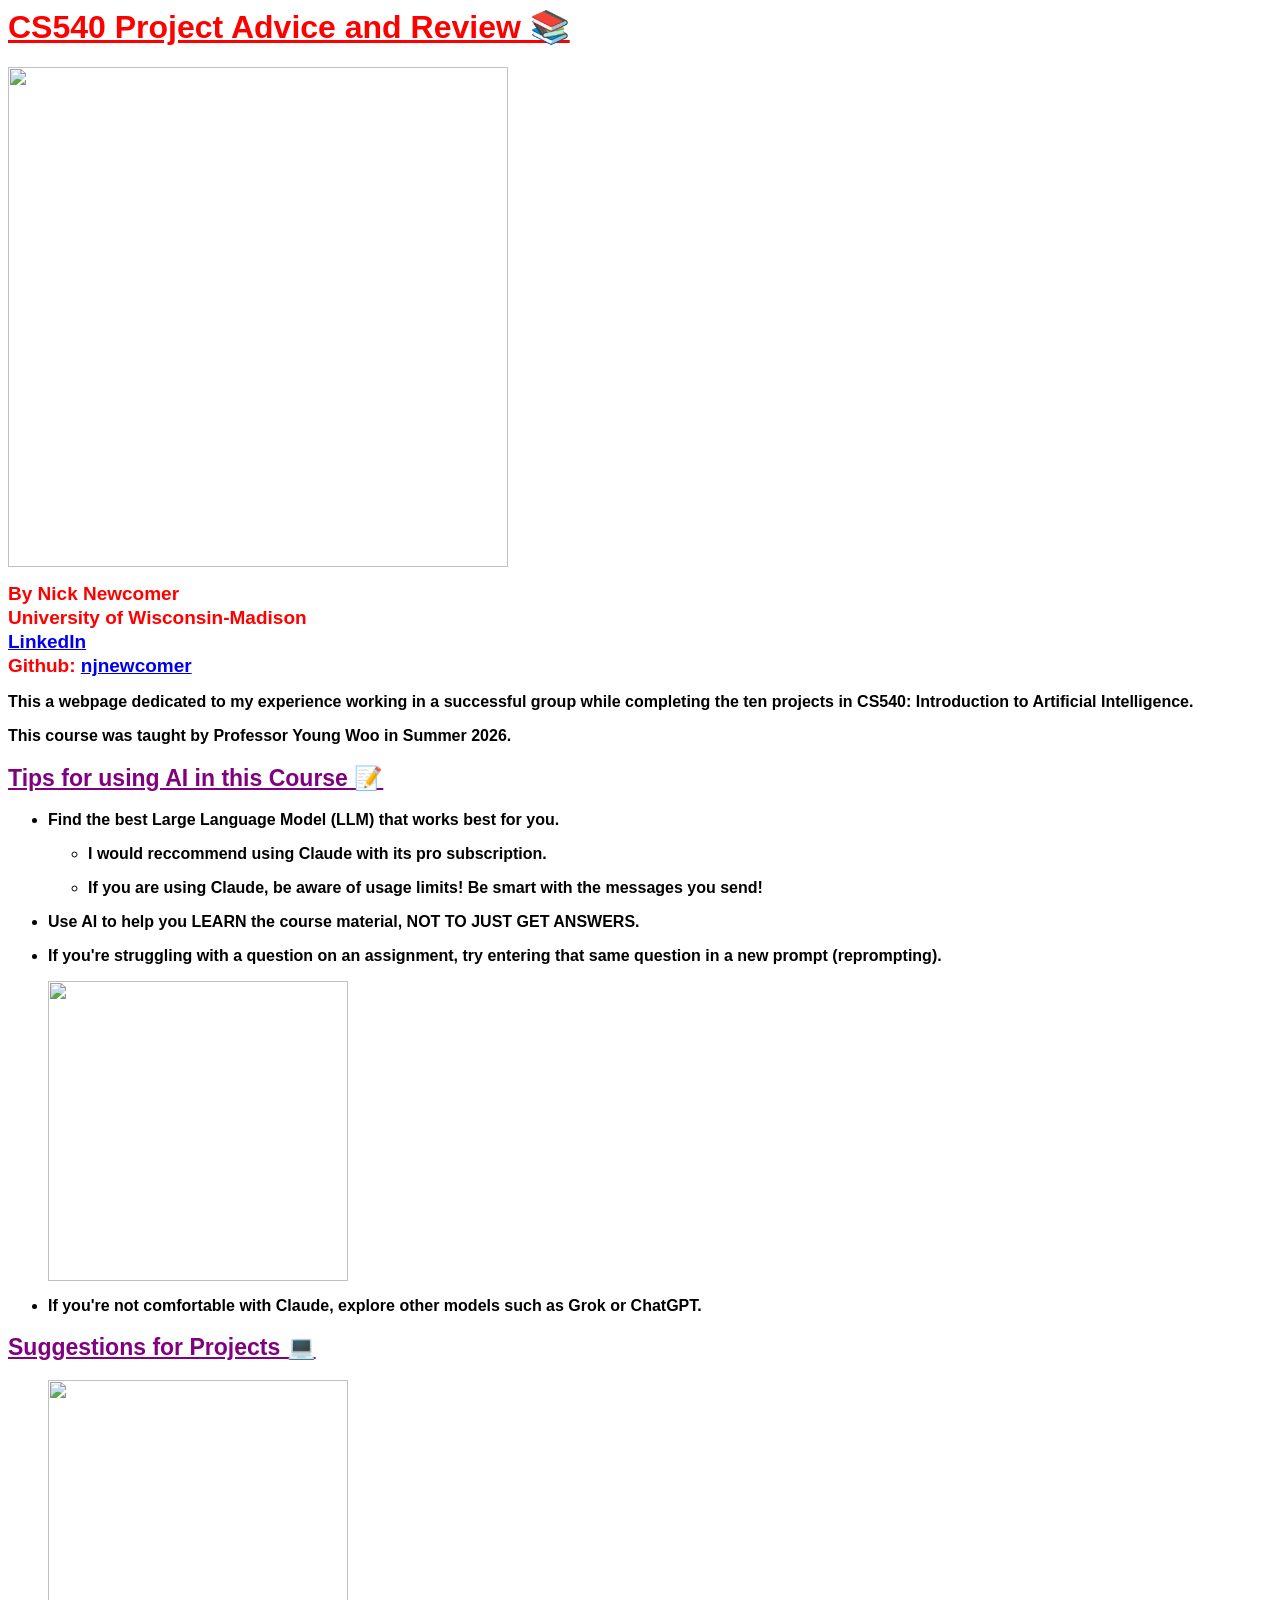
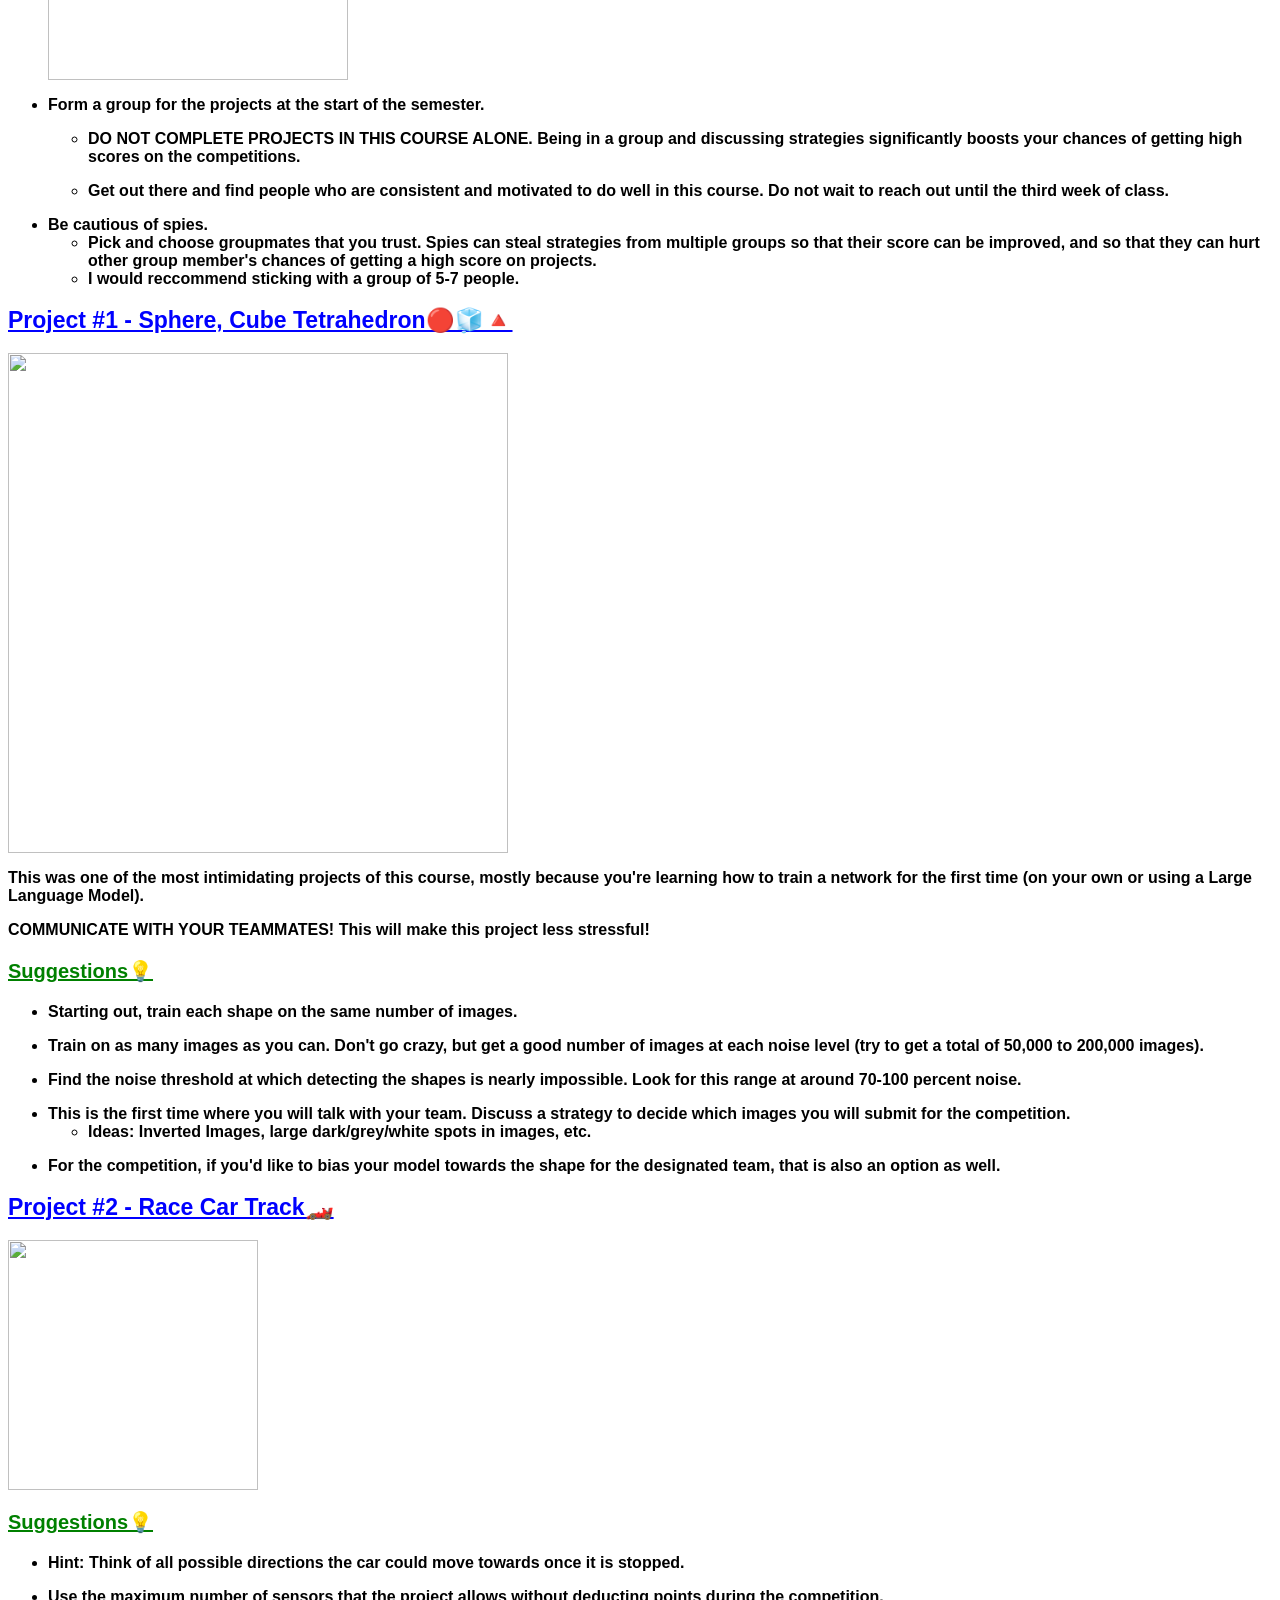
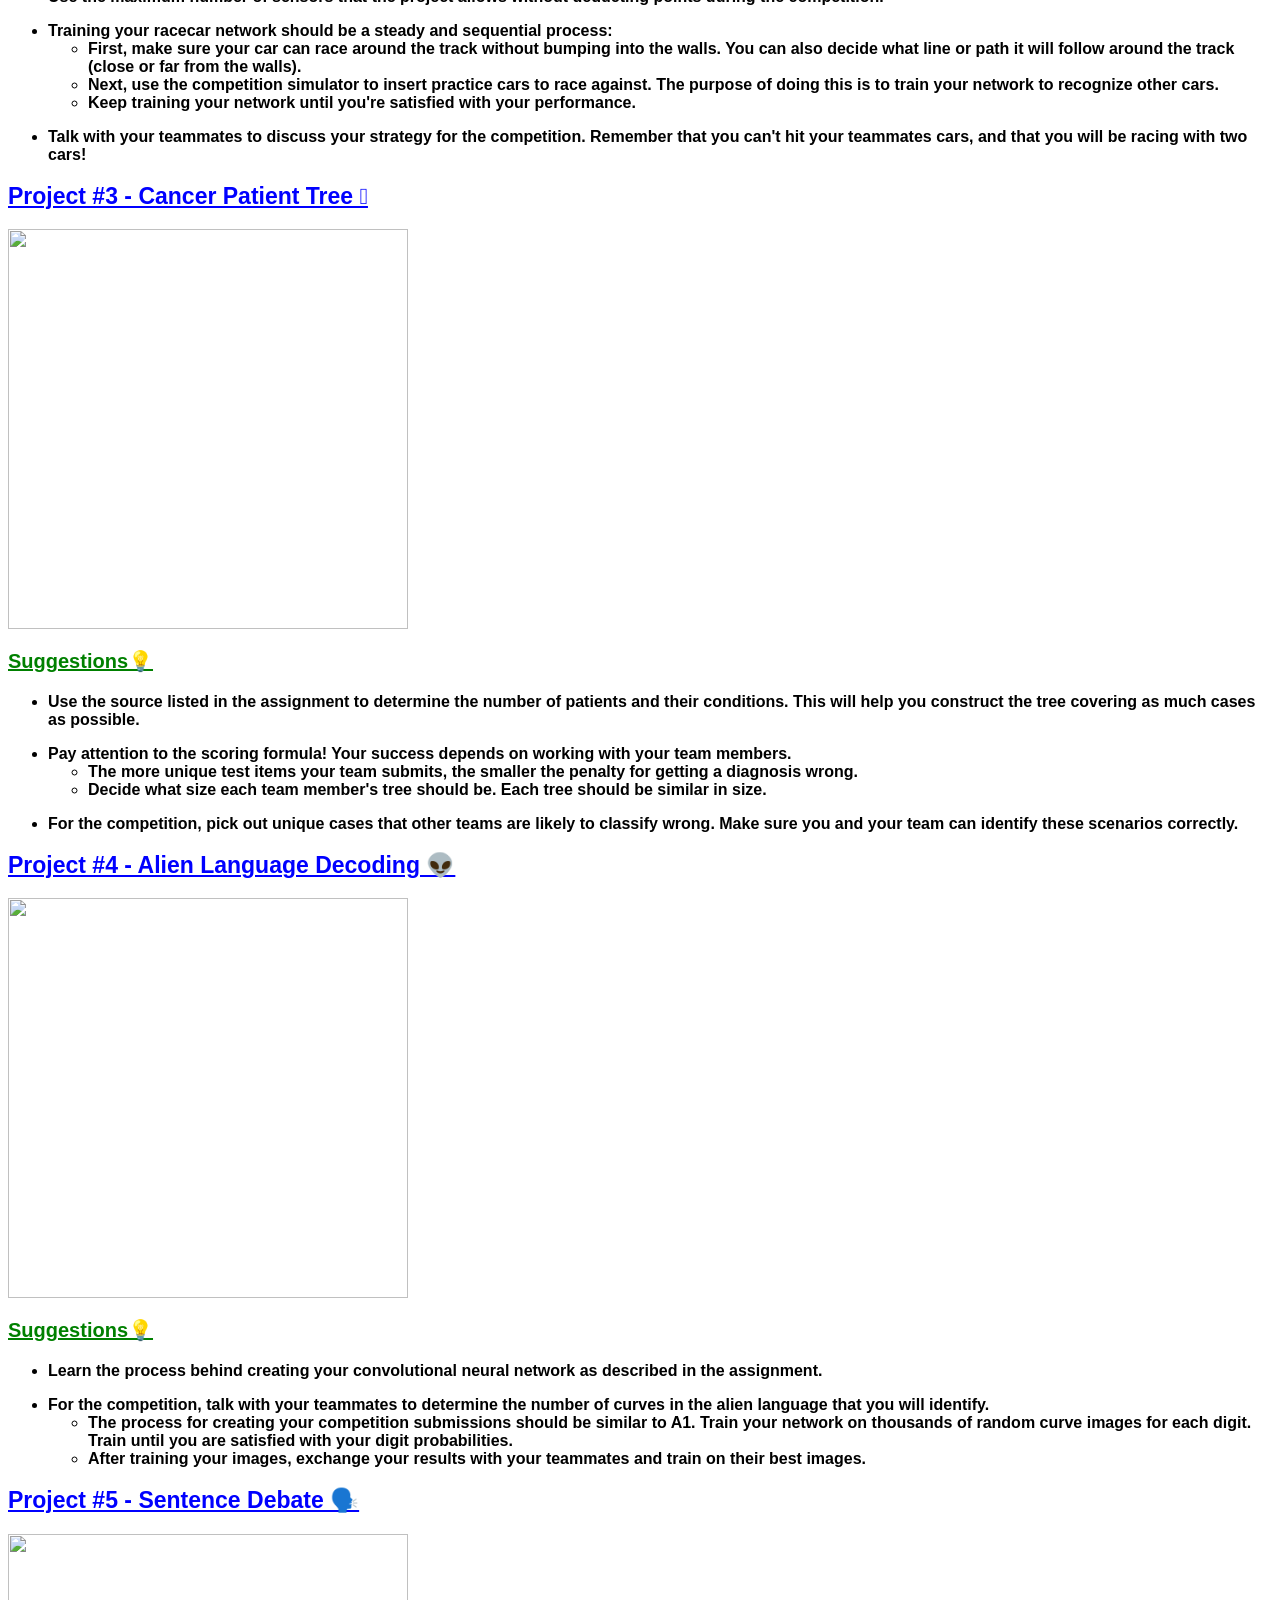
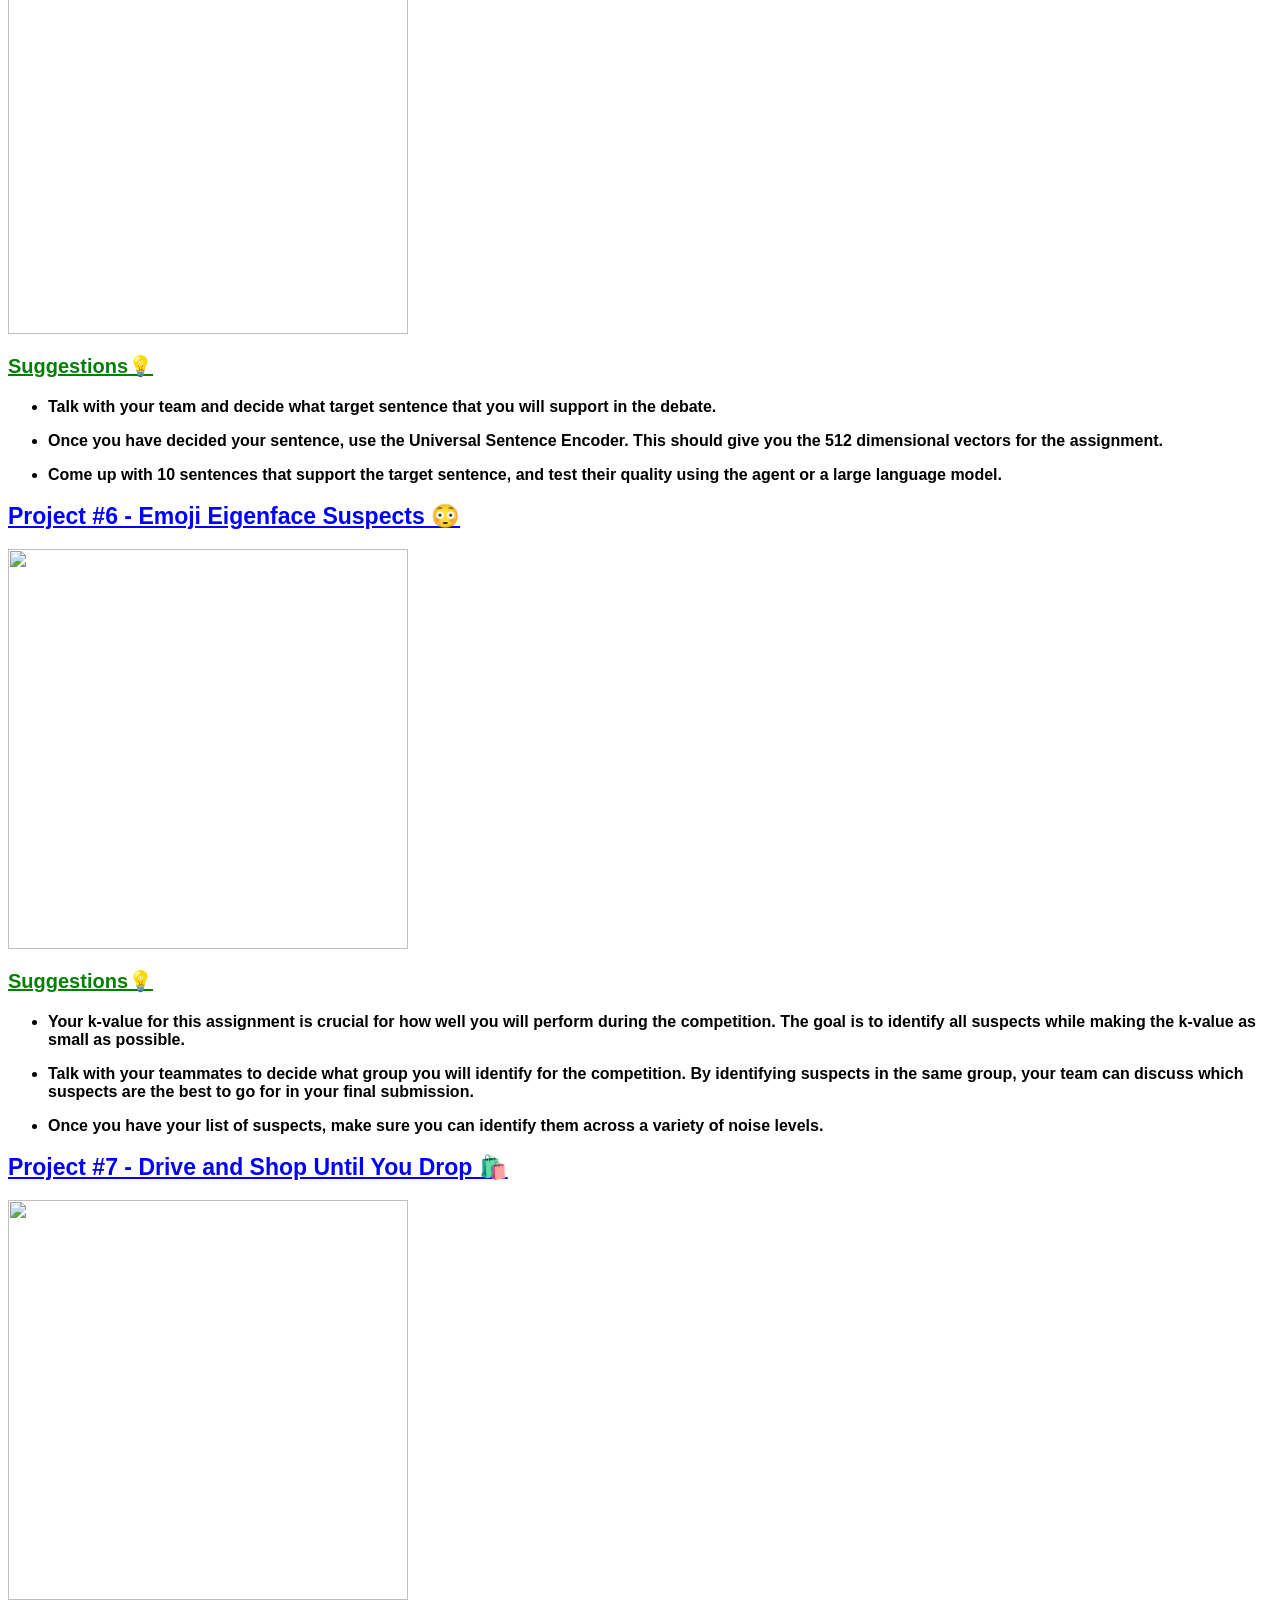
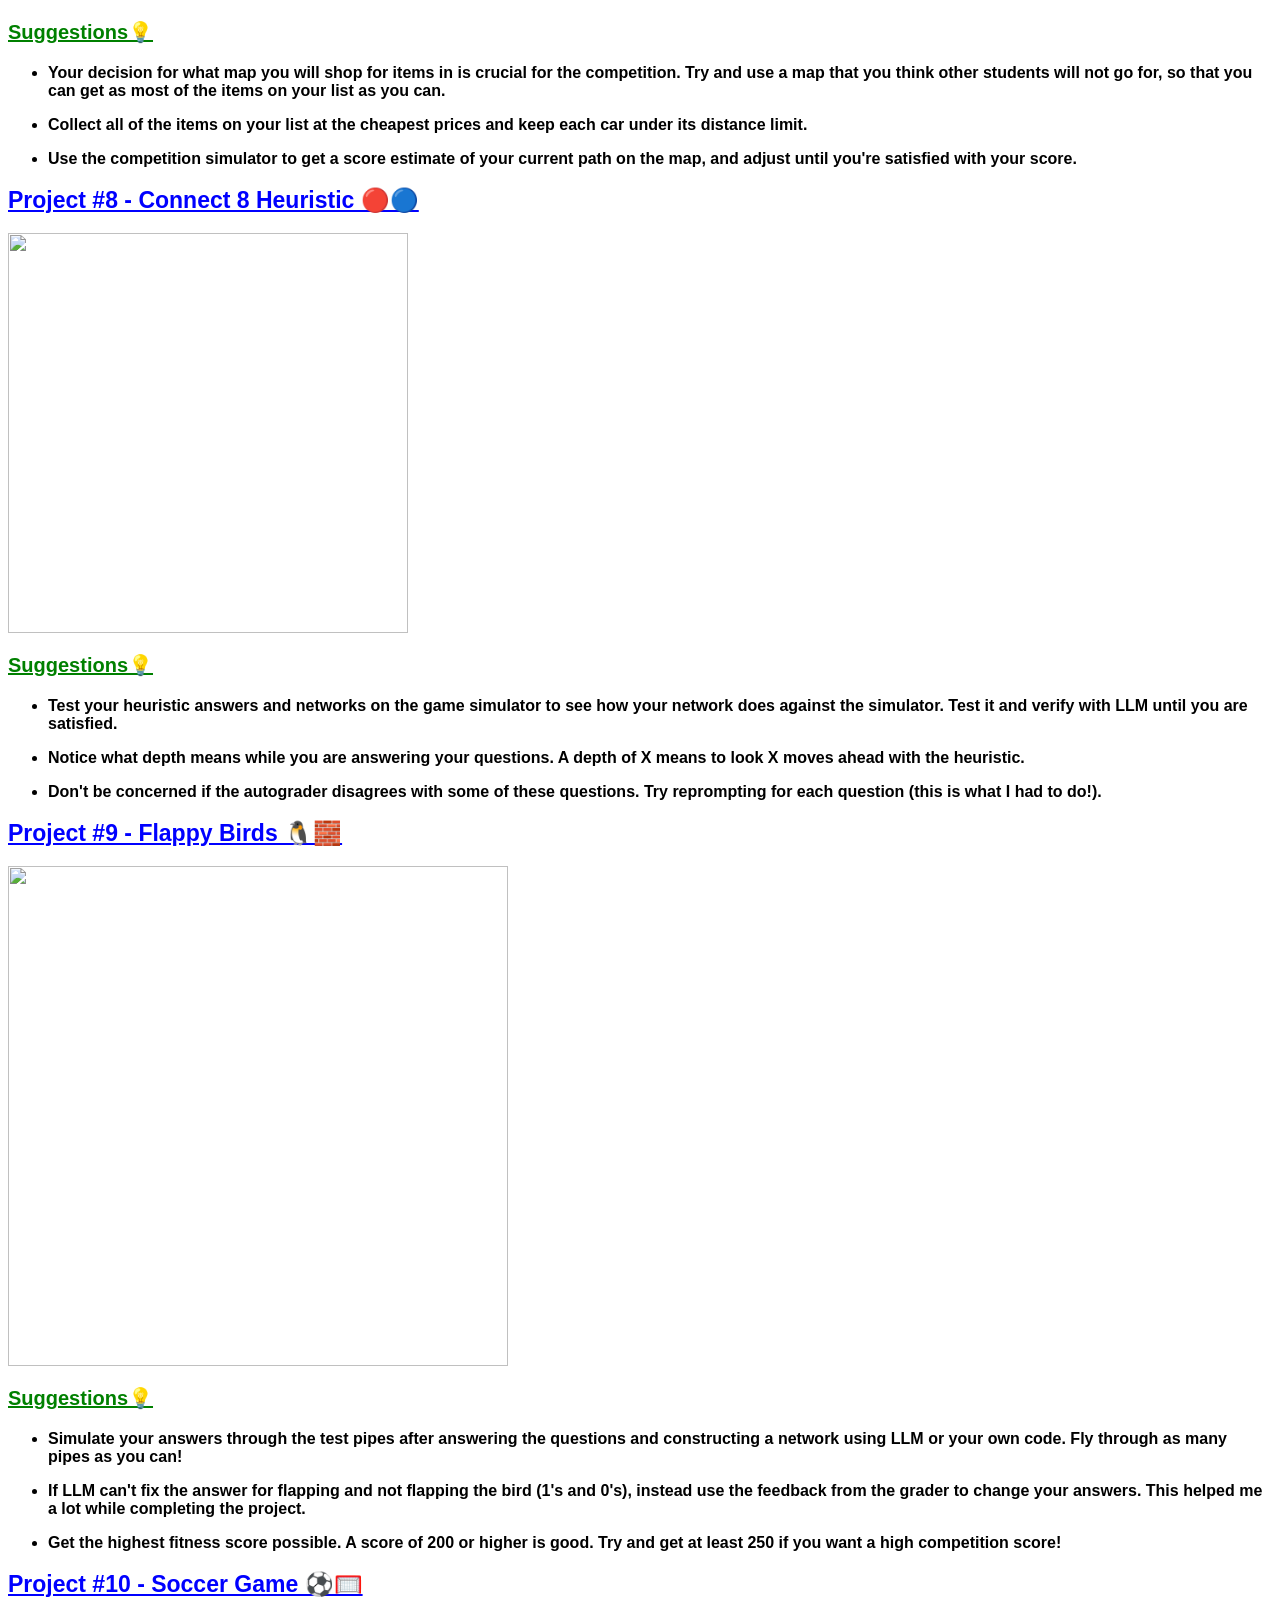
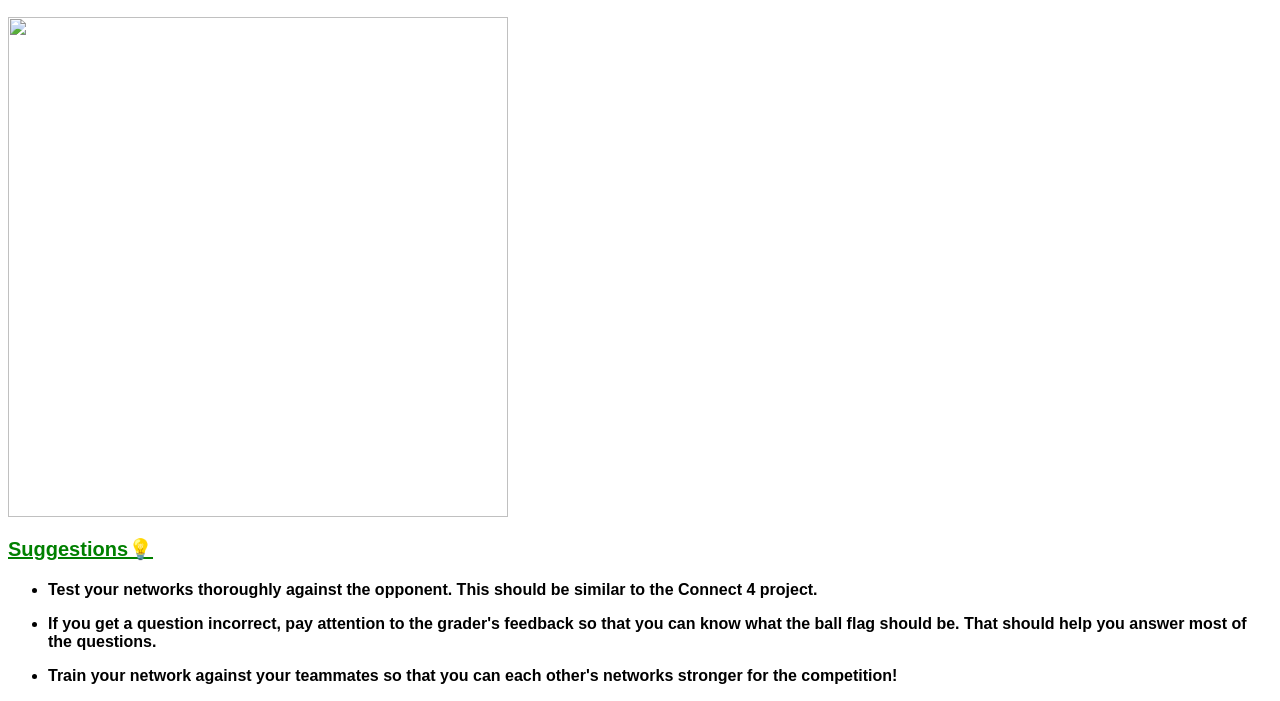
==== docs/index.html @ 11aa7605 "Deleted Temporary Files, renamed websiteFolder to docs" ====
<html>
    <head>
        <title>CS540 Project Suggestions</title>
        <meta name="author" content="Nick Newcomer">
        <link rel="stylesheet" type="text/css" href="styles.css">
    </head>
    <body>
        <link rel="stylesheet" 
              href="https://api.fontshare.com/v2/css?f[]=satoshi@300,400,500,700,900&display=swap"/>
        <h1 id="subheader">CS540 Project Advice and Review 📚</h1>
        <img src="title.png" width="500px">
        <p></p>
                    <h4>By Nick Newcomer</h4>
                    <h4>University of Wisconsin-Madison</h4>
                    <h4><a href="https://www.linkedin.com/in/nick-newcomer-05590427b/">LinkedIn</a></h4>
                    <h4>Github: <a href="https://github.com/njnewcomer">njnewcomer</a></h4>
        <p>This a webpage dedicated to my experience working in a successful group
            while completing the ten projects in CS540: Introduction to Artificial Intelligence.
        </p>
        <p></p>
        <p>This course was taught by Professor Young Woo in Summer 2026.</p>
            <h2 id="subheader2">Tips for using AI in this Course 📝</h2>
            <ul>
                <li id="bulletText">Find the best Large Language Model (LLM) that works best for you.</li>
                <p></p>
                <ul>
                    <li id="bulletText">I would reccommend using Claude with its pro subscription.</li>
                    <p></p>
                    <li id="bulletText"> If you are using Claude, be aware of usage limits! Be smart with the messages you send!</li>
                    <p></p>
                </ul>
            </ul>
            <ul>
                <li id="bulletText">Use AI to help you LEARN the course material, NOT TO JUST GET ANSWERS.</li>
            </ul>
            <ul>
                <li id="bulletText">If you're struggling with a question on an assignment, try entering that same question in a new prompt (reprompting).</li>
            </ul>
            <img src="models.png" width="300px" style="margin-left: 40px;">
            <ul>
                <li id="bulletText">If you're not comfortable with Claude, explore other models such as Grok or ChatGPT.</li>
            </ul>

            <h2 id="subheader2">Suggestions for Projects 💻</h2>
            <img src="teammates.png" width="300px" style="margin-left: 40px;">
            <ul>
                <li id="bulletText">Form a group for the projects at the start of the semester.</li>
                <p></p>
                <ul>
                    <li id="bulletText">DO NOT COMPLETE PROJECTS IN THIS COURSE ALONE. Being in a group and discussing strategies 
                        significantly boosts your chances of getting high scores on the competitions. </li>
                    <p></p>
                    <li id="bulletText">Get out there and find people who are consistent and motivated to do well in
                        this course. Do not wait to reach out until the third week of class. 
                    </li>
                    <p></p>
                </ul>
                <p></p>
                <li id="bulletText">Be cautious of spies.</li>
                <ul>
                    <li id="bulletText">Pick and choose groupmates that you trust. Spies can steal strategies from multiple
                        groups so that their score can be improved, and so that they can hurt other group member's chances of
                        getting a high score on projects. 
                    </li>
                    <li id="bulletText">I would reccommend sticking with a group of 5-7 people.</li>
                </ul>
            </ul>
            <h2 id="projectHeader">Project #1 - Sphere, Cube Tetrahedron🔴🧊🔺</h2>
            <img src="shapes.png" width="500px">
                <p>This was one of the most intimidating projects of this course, mostly because you're
                    learning how to train a network for the first time (on your own or using a Large Language
                    Model).
                </p>
                <p>
                    COMMUNICATE WITH YOUR TEAMMATES! This will make this project less stressful!
                </p>
                <h3 id="tipsHeader">Suggestions💡</h3>
                <ul>
                    <li>Starting out, train each shape on the same number of images.</li>
                    <p></p>
                    <li>Train on as many images as you can. Don't go crazy, but get a good number of images
                        at each noise level (try to get a total of 50,000 to 200,000 images).
                    </li>
                    <p></p>
                    <li>Find the noise threshold at which detecting the shapes is nearly impossible.
                        Look for this range at around 70-100 percent noise.
                    </li>
                    <p></p>
                    <li>This is the first time where you will talk with your team. Discuss a strategy 
                        to decide which images you will submit for the competition.
                        <ul>
                            <li>
                                 Ideas: Inverted Images, large dark/grey/white spots in images, etc.
                            </li>
                        </ul>
                    </li>
                    <p></p>
                    <li>For the competition, if you'd like to bias your model towards the shape for the designated
                        team, that is also an option as well. 
                    </li>
                </ul>
            <h2 id="projectHeader">Project #2 - Race Car Track🏎️</h2>
            <img src="racecar.png" width="250px">
                <h3 id="tipsHeader">Suggestions💡</h3>
                <ul>
                    <li>Hint: Think of all possible directions the car could move towards once it is stopped.</li>
                    <p></p>
                    <li>Use the maximum number of sensors that the project allows without deducting points during the competition.</li>
                    <p></p>
                    <li>Training your racecar network should be a steady and sequential process:</li>
                    <ul>
                        <li>First, make sure your car can race around the track without bumping into the walls. You can also decide what
                            line or path it will follow around the track (close or far from the walls).
                        </li>
                        <li>
                            Next, use the competition simulator to insert practice cars to race against. The purpose of doing this is to
                            train your network to recognize other cars.
                        </li>
                        <li>
                            Keep training your network until you're satisfied with your performance.
                        </li>
                    </ul>
                    <p></p>
                    <li>Talk with your teammates to discuss your strategy for the competition. Remember that you can't hit your
                        teammates cars, and that you will be racing with two cars!
                    </li>
                </ul>
            <h2 id="projectHeader">Project #3 - Cancer Patient Tree 🪾</h2>
                <p></p>
                <img src="tree.png" width="400px">
                <h3 id="tipsHeader">Suggestions💡</h3>
                <ul>
                    <li>Use the source listed in the assignment to determine the number of patients and their conditions.
                        This will help you construct the tree covering as much cases as possible.
                    </li>
                    <p></p>
                    <li>Pay attention to the scoring formula! Your success depends on working with your team members.</li>
                    <ul>
                        <li>The more unique test items your team submits, the smaller the penalty for getting a diagnosis wrong.</li>
                        <li>Decide what size each team member's tree should be. Each tree should be similar in size.</li>
                    </ul>
                    <p></p>
                    <li>For the competition, pick out unique cases that other teams are likely to classify wrong. Make sure you and
                        your team can identify these scenarios correctly.
                    </li>
                </ul>
            <h2 id="projectHeader">Project #4 - Alien Language Decoding 👽</h2>
            <img src="alienText.png" width="400px">
                <p></p>
                <h3 id="tipsHeader">Suggestions💡</h3>
                <ul>
                    <li>Learn the process behind creating your convolutional neural network as 
                        described in the assignment. 
                    </li>
                    <p></p>
                    <li>
                        For the competition, talk with your teammates to determine the number of curves
                        in the alien language that you will identify.
                    </li>
                    <ul>
                        <li>
                            The process for creating your competition submissions should be similar to
                            A1. Train your network on thousands of random curve images for each digit. 
                            Train until you are satisfied with your digit probabilities. 
                        </li>
                        <li>
                            After training your images, exchange your results with your teammates and
                            train on their best images. 
                        </li>
                    </ul>
                </ul>
            <h2 id="projectHeader">Project #5 - Sentence Debate 🗣️</h2>
                <p></p>
                <img src="debateGlobe.png" width="400px">
                <h3 id="tipsHeader">Suggestions💡</h3>
                <ul>
                    <li>
                        Talk with your team and decide what target sentence that you will support in the
                        debate.
                    </li>
                    <p></p>
                    <li>
                        Once you have decided your sentence, use the Universal Sentence Encoder. 
                        This should give you the 512 dimensional vectors for the assignment. 
                    </li>
                    <p></p>
                    <li>
                        Come up with 10 sentences that support the target sentence, and test their quality
                        using the agent or a large language model. 
                    </li>
                </ul>
            <h2 id="projectHeader">Project #6 - Emoji Eigenface Suspects 😳</h2>
                <p></p>
                <img src="emojis.png" width="400px">
                <h3 id="tipsHeader">Suggestions💡</h3>
                <ul>
                    <li>
                        Your k-value for this assignment is crucial for how well you will perform
                        during the competition. The goal is to identify all suspects while making
                        the k-value as small as possible. 
                    </li>
                    <p></p>
                    <li>
                        Talk with your teammates to decide what group you will identify for the competition.
                        By identifying suspects in the same group, your team can discuss which suspects are the
                        best to go for in your final submission.
                    </li>
                    <p></p>
                    <li>
                        Once you have your list of suspects, make sure you can identify them across
                        a variety of noise levels. 
                    </li>
                </ul>
            <h2 id="projectHeader">Project #7 - Drive and Shop Until You Drop 🛍️</h2>
                <p></p>
                <img src="shoppingMap.png" width="400px">
                <h3 id="tipsHeader">Suggestions💡</h3>
                <ul>
                    <li>
                        Your decision for what map you will shop for items in is crucial for the
                        competition. Try and use a map that you think other students will not go for,
                        so that you can get as most of the items on your list as you can. 
                    </li>
                    <p></p>
                    <li>
                        Collect all of the items on your list at the cheapest prices and keep each car
                        under its distance limit.
                    </li>
                    <p></p>
                    <li>
                        Use the competition simulator to get a score estimate of your current path on the map,
                        and adjust until you're satisfied with your score. 
                    </li>
                </ul>

            <h2 id="projectHeader">Project #8 - Connect 8 Heuristic 🔴🔵</h2>
                <p></p>
                <img src="connectFour.png" width="400px">
                <h3 id="tipsHeader">Suggestions💡</h3>
                <ul>
                    <li>
                        Test your heuristic answers and networks on the game simulator to see how
                        your network does against the simulator. Test it and verify with LLM until you
                        are satisfied. 
                    </li>
                    <p></p>
                    <li>
                        Notice what depth means while you are answering your questions. A depth of X means
                        to look X moves ahead with the heuristic. 
                    </li>
                    <p></p>
                    <li>
                        Don't be concerned if the autograder disagrees with some of these questions. Try
                        reprompting for each question (this is what I had to do!). 
                    </li>
                </ul>
            <h2 id="projectHeader">Project #9 - Flappy Birds 🐧🧱</h2>
                <p></p>
                <img src="flappyBirds.png" width="500px">
                <h3 id="tipsHeader">Suggestions💡</h3>
                <ul>
                    <li>
                        Simulate your answers through the test pipes after answering the questions
                        and constructing a network using LLM or your own code. Fly through as many
                        pipes as you can!
                    </li>
                    <p></p>
                    <li>
                        If LLM can't fix the answer for flapping and not flapping the bird (1's and 0's),
                        instead use the feedback from the grader to change your answers. This helped me
                        a lot while completing the project. 
                    </li>
                    <p></p>
                    <li>
                        Get the highest fitness score possible. A score of 200 or higher is good. Try and
                        get at least 250 if you want a high competition score!
                    </li>
                </ul>

            <h2 id="projectHeader">Project #10 - Soccer Game ⚽🥅</h2>
                <p></p>
                <img src="soccerGame.png" width="500px">
                <h3 id="tipsHeader">Suggestions💡</h3>
                <ul>
                    <li>
                        Test your networks thoroughly against the opponent. This should be
                        similar to the Connect 4 project. 
                    </li>
                    <p></p>
                    <li>
                        If you get a question incorrect, pay attention to the grader's feedback
                        so that you can know what the ball flag should be. That should help you
                        answer most of the questions. 
                    </li>
                    <p></p>
                    <li>
                        Train your network against your teammates so that you can each other's
                        networks stronger for the competition!
                    </li>
                </ul>
    </body>
</html>
---- docs/styles.css ----
h1 {
    text-decoration:solid;
}

h4 {
    font-size: 19px;
    font-family: 'Satoshi', sans-serif;
    margin-top: 2px;
    margin-bottom: 2px;
    color: red;
}

p {
    font-size: 16px;
    font-family: 'Satoshi', sans-serif;
    font-weight: bold;
}

li {
    font-size: 16px;
    font-family: 'Satoshi', sans-serif;
    font-weight: bold;
}

#subheader {
    color:red;
    font-family: 'Satoshi', sans-serif;
    text-decoration:underline;
}

#subheader2 {
    color: purple;
    font-size: 23px;
    font-family: 'Satoshi', sans-serif;
    text-decoration:underline;
}

#projectHeader {
    color: blue;
    font-size: 23px;
    font-family: 'Satoshi', sans-serif;
    text-decoration:underline;
}

#tipsHeader {
    color: green;
    font-size: 20px;
    font-family: 'Satoshi', sans-serif;
    text-decoration:underline;
}

#bulletText {
    color: black;
    font-size: 16px;
    font-family: 'Satoshi', sans-serif;
}
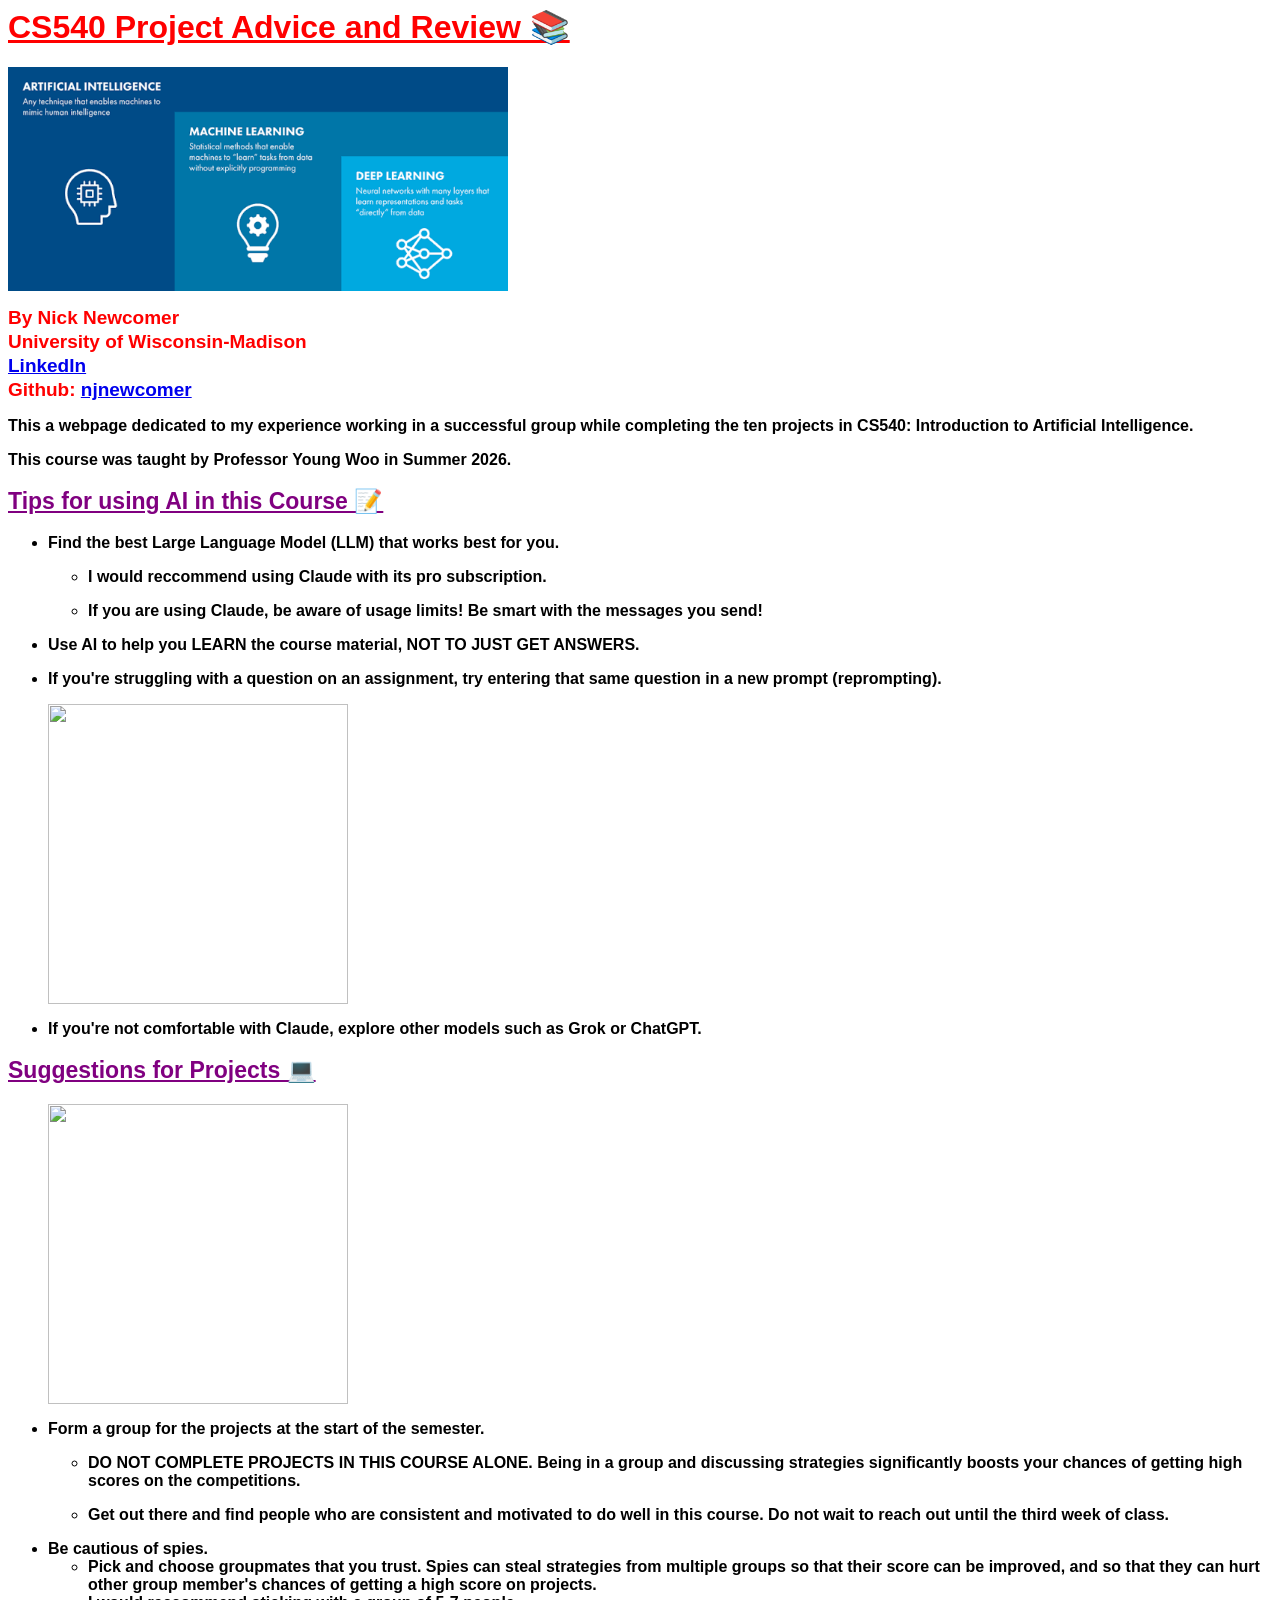
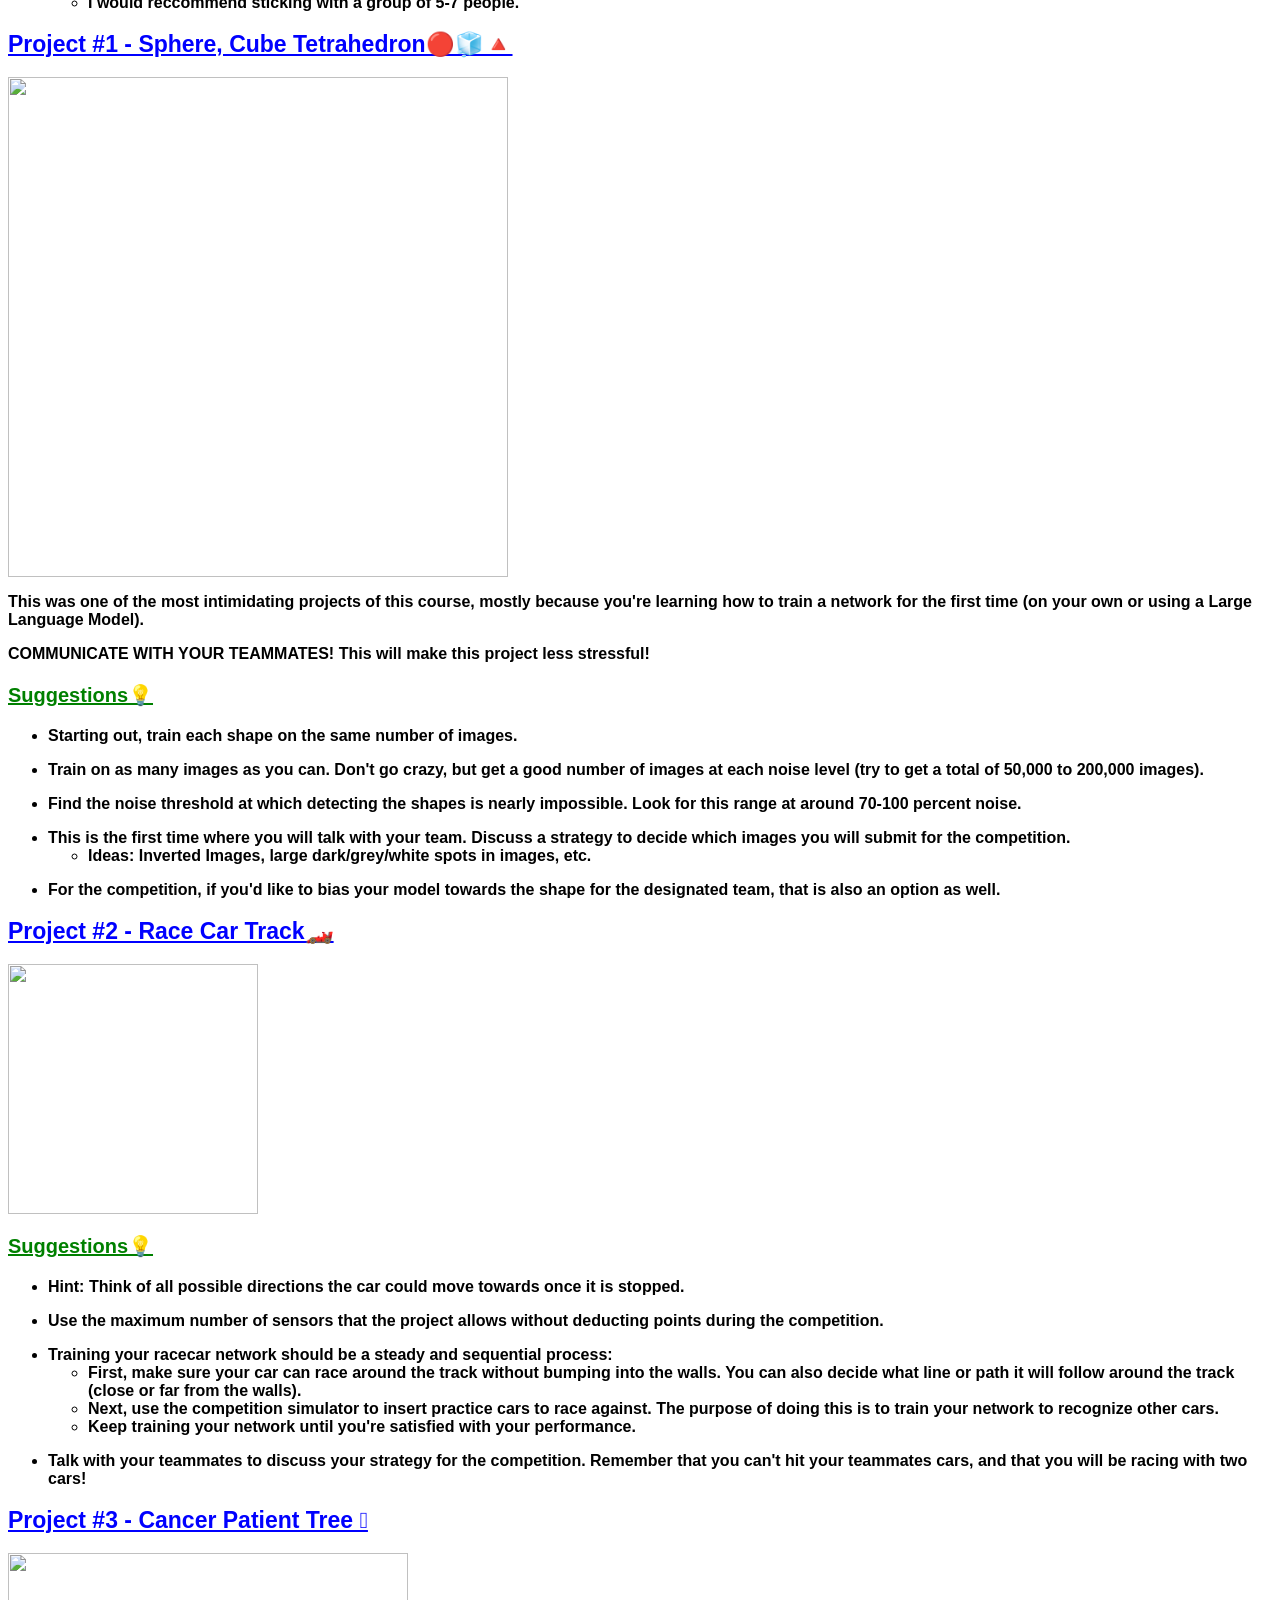
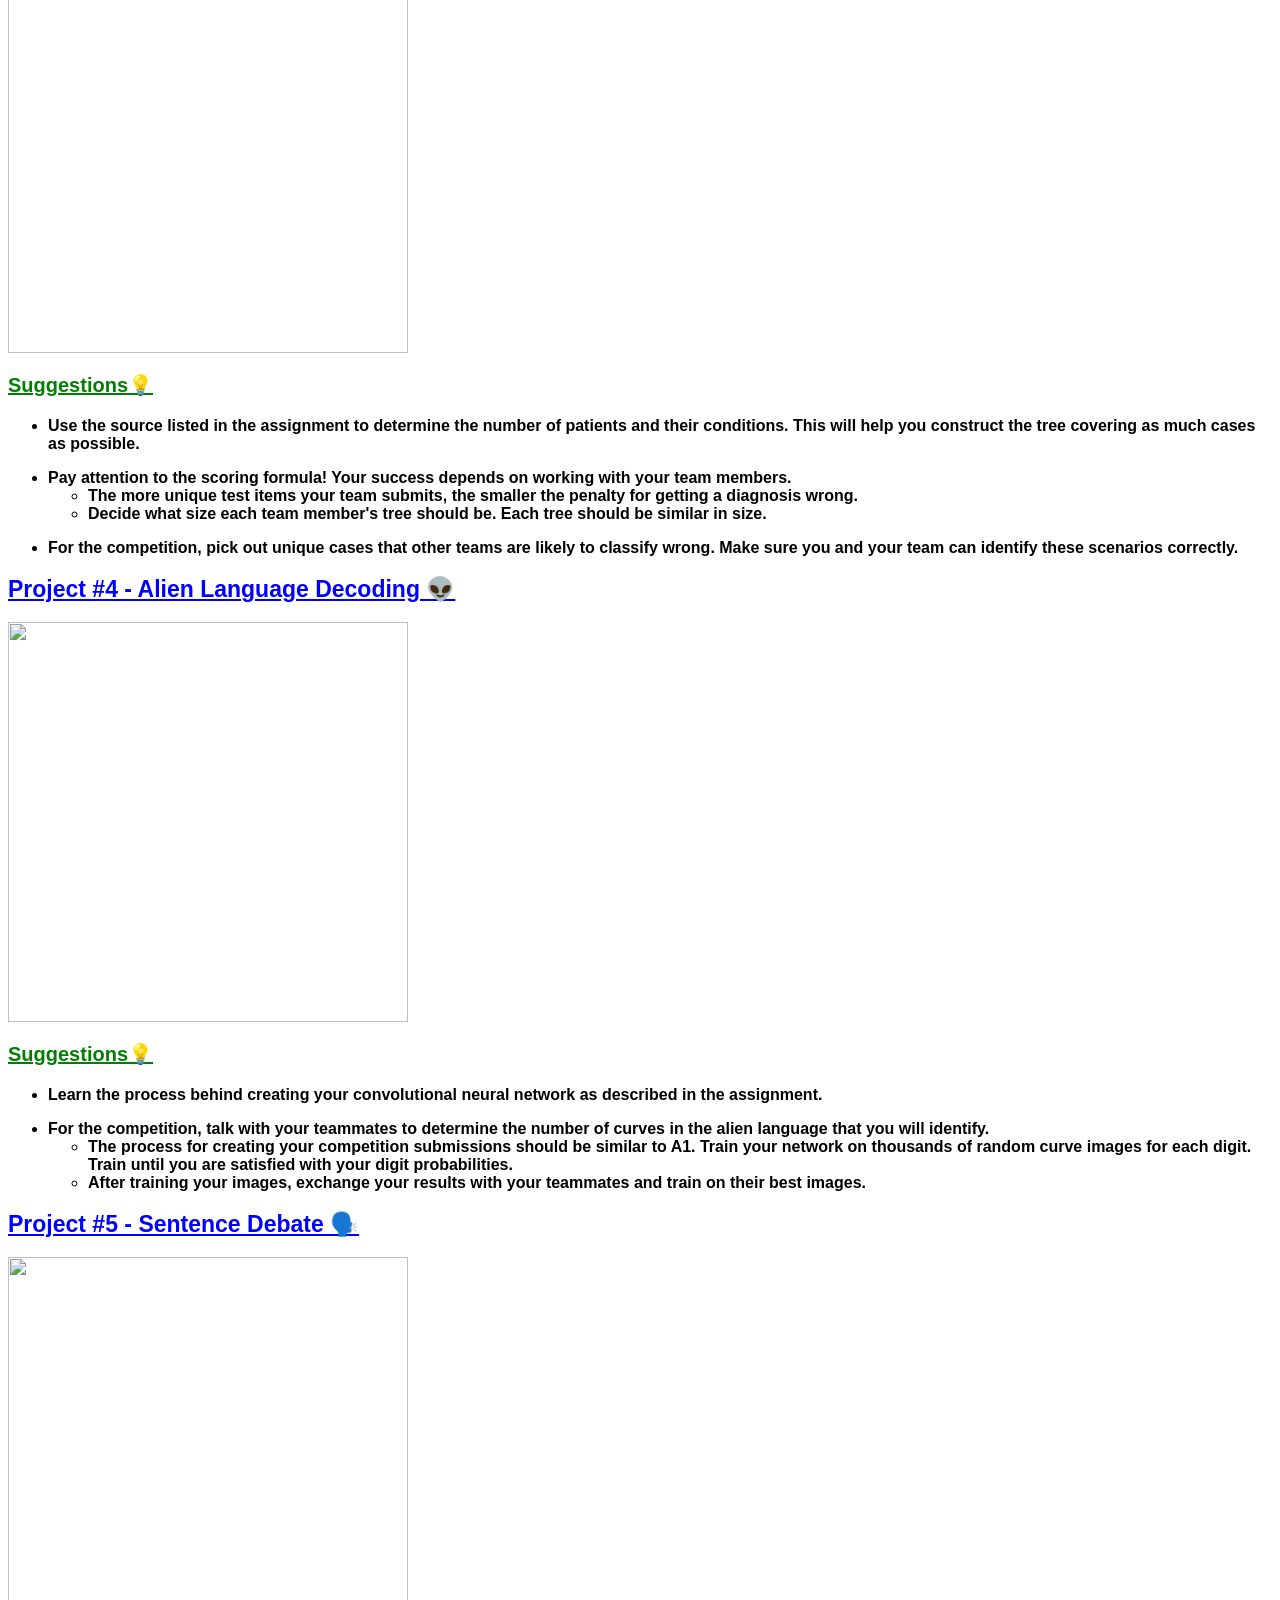
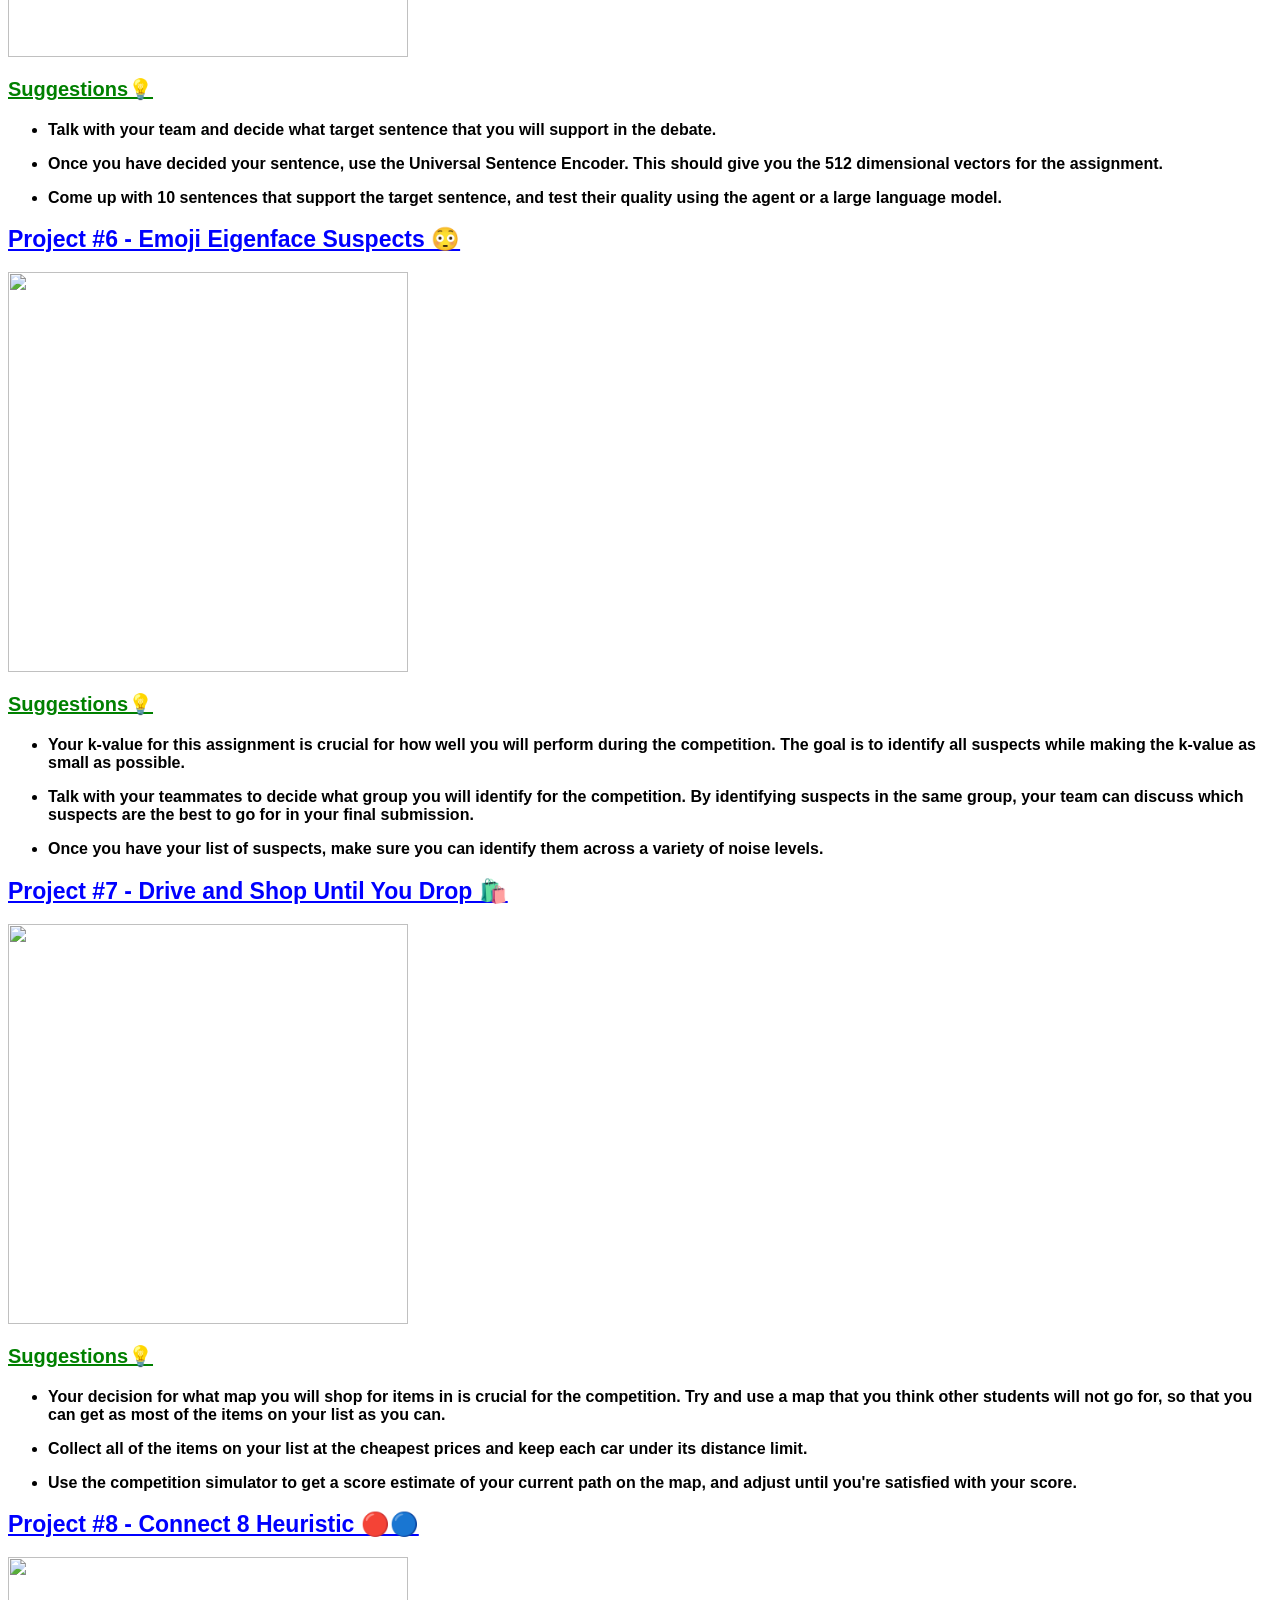
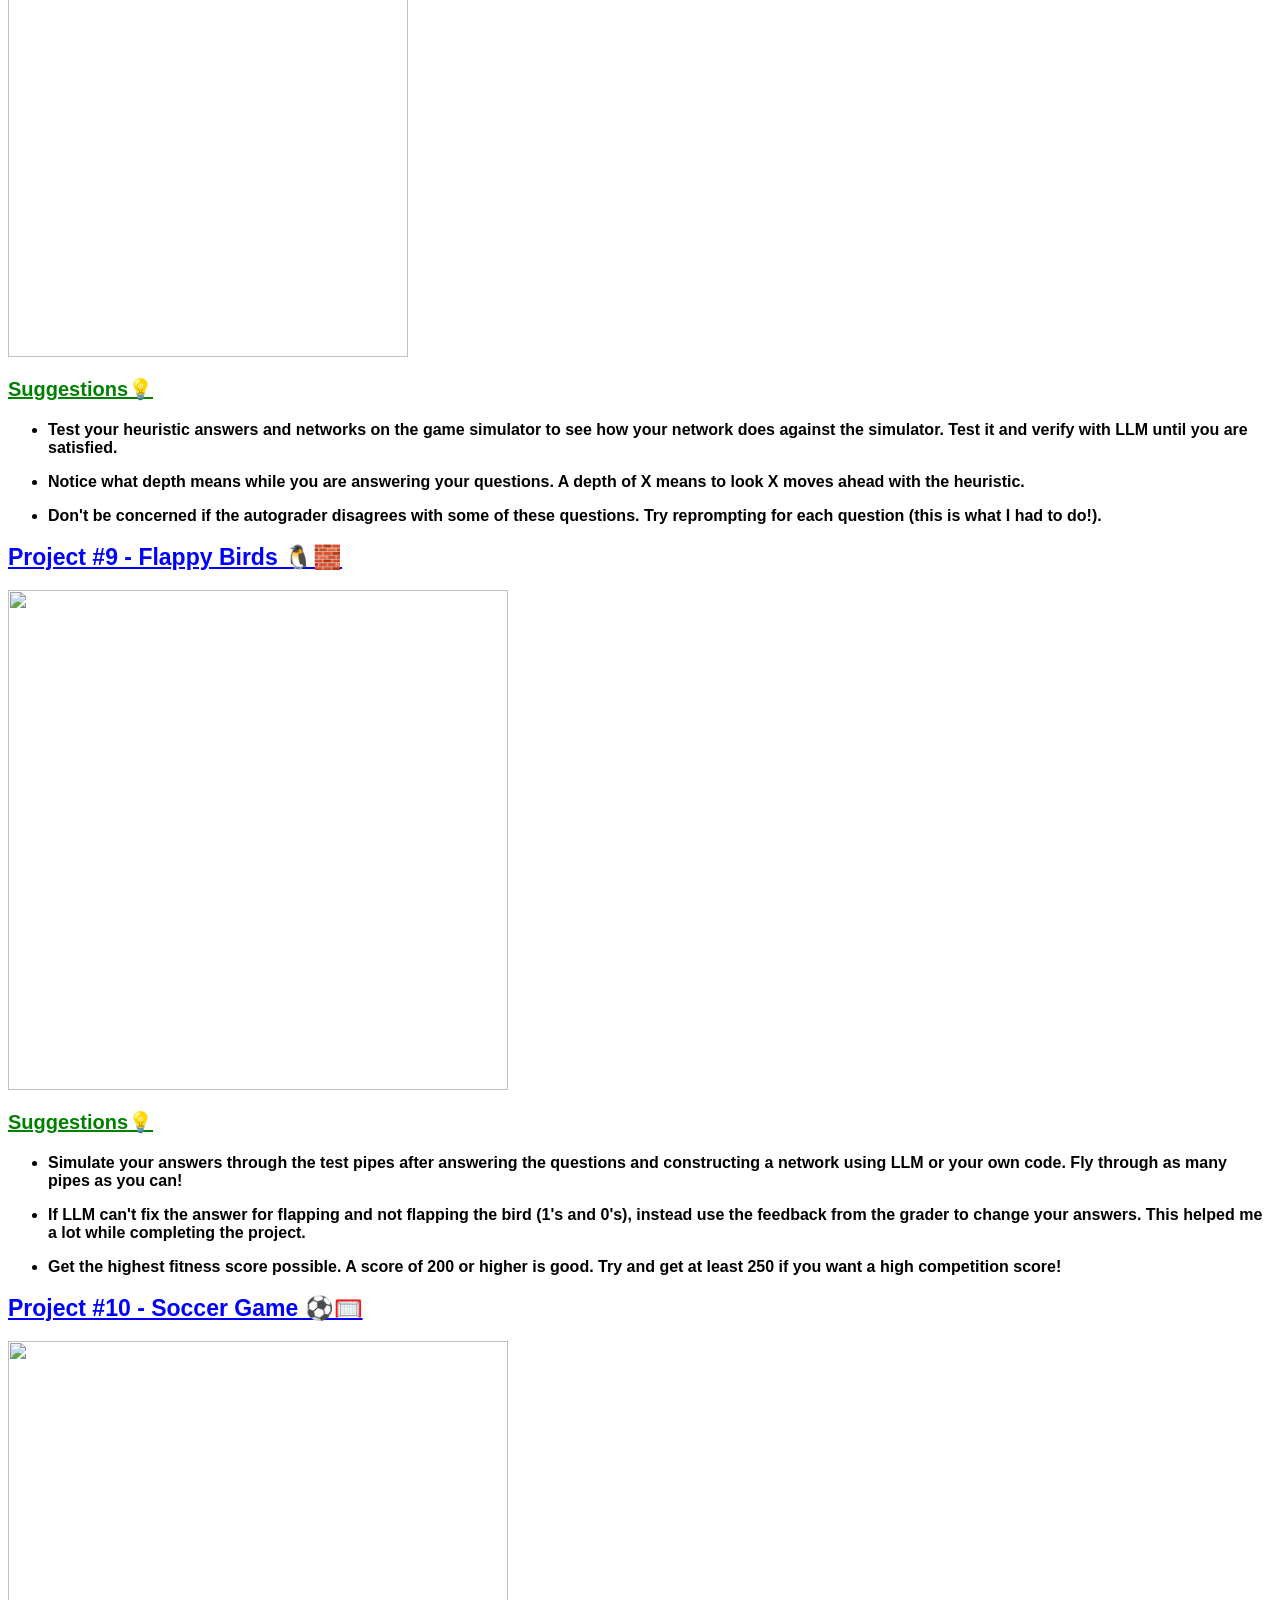
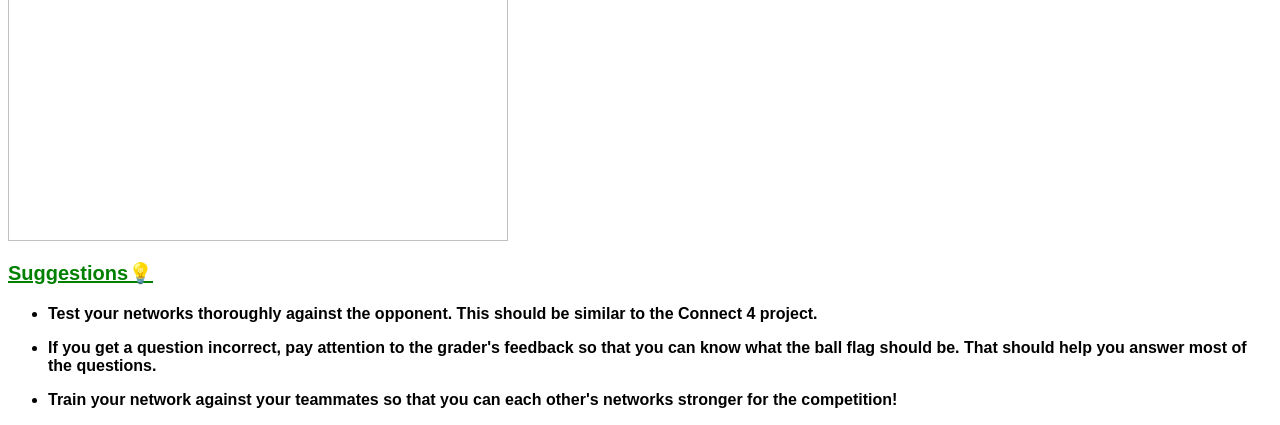
==== commit b3dbe5bb: "Change image source to use 'images/' directory Updated image source path for title image." ====
--- a/docs/index.html
+++ b/docs/index.html
@@ -8,7 +8,7 @@
         <link rel="stylesheet" 
               href="https://api.fontshare.com/v2/css?f[]=satoshi@300,400,500,700,900&display=swap"/>
         <h1 id="subheader">CS540 Project Advice and Review 📚</h1>
-        <img src="title.png" width="500px">
+        <img src="images/title.png" width="500px">
         <p></p>
                     <h4>By Nick Newcomer</h4>
                     <h4>University of Wisconsin-Madison</h4>
@@ -299,4 +299,4 @@
                     </li>
                 </ul>
     </body>
-</html>+</html>
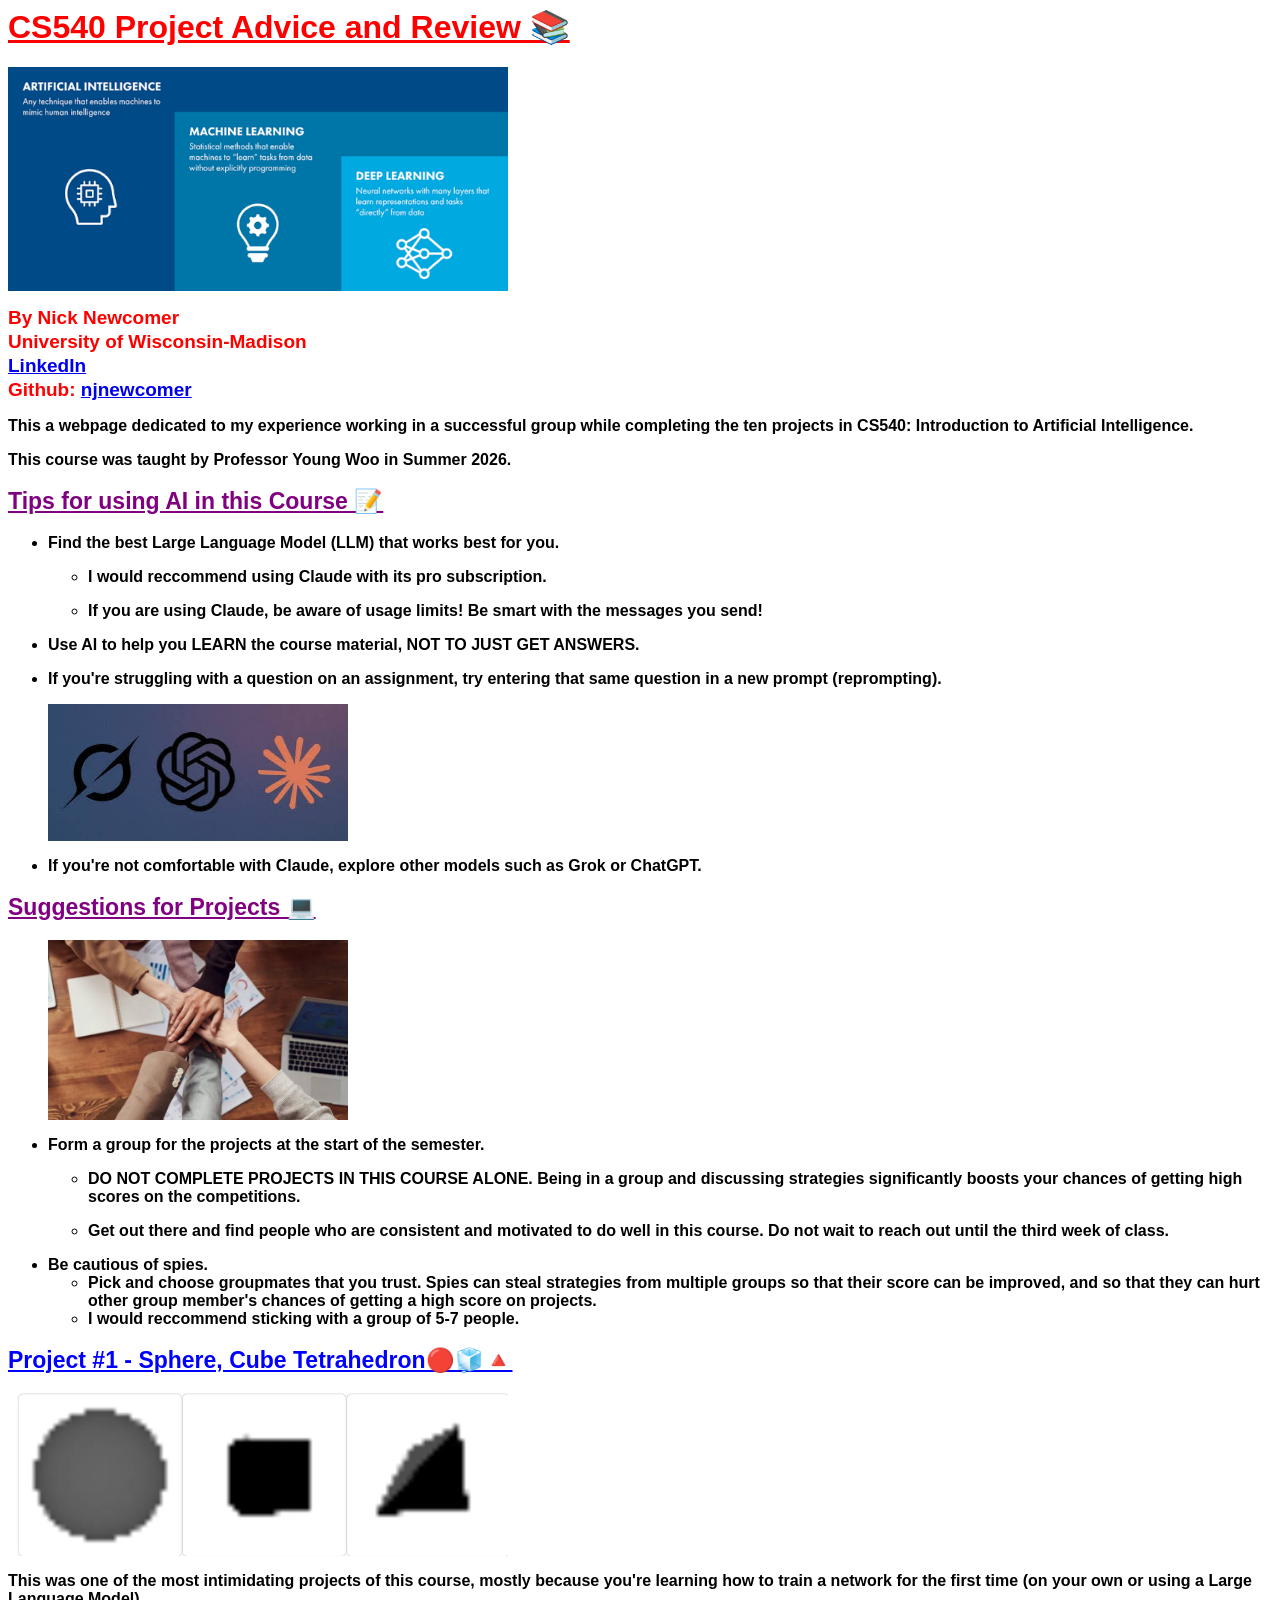
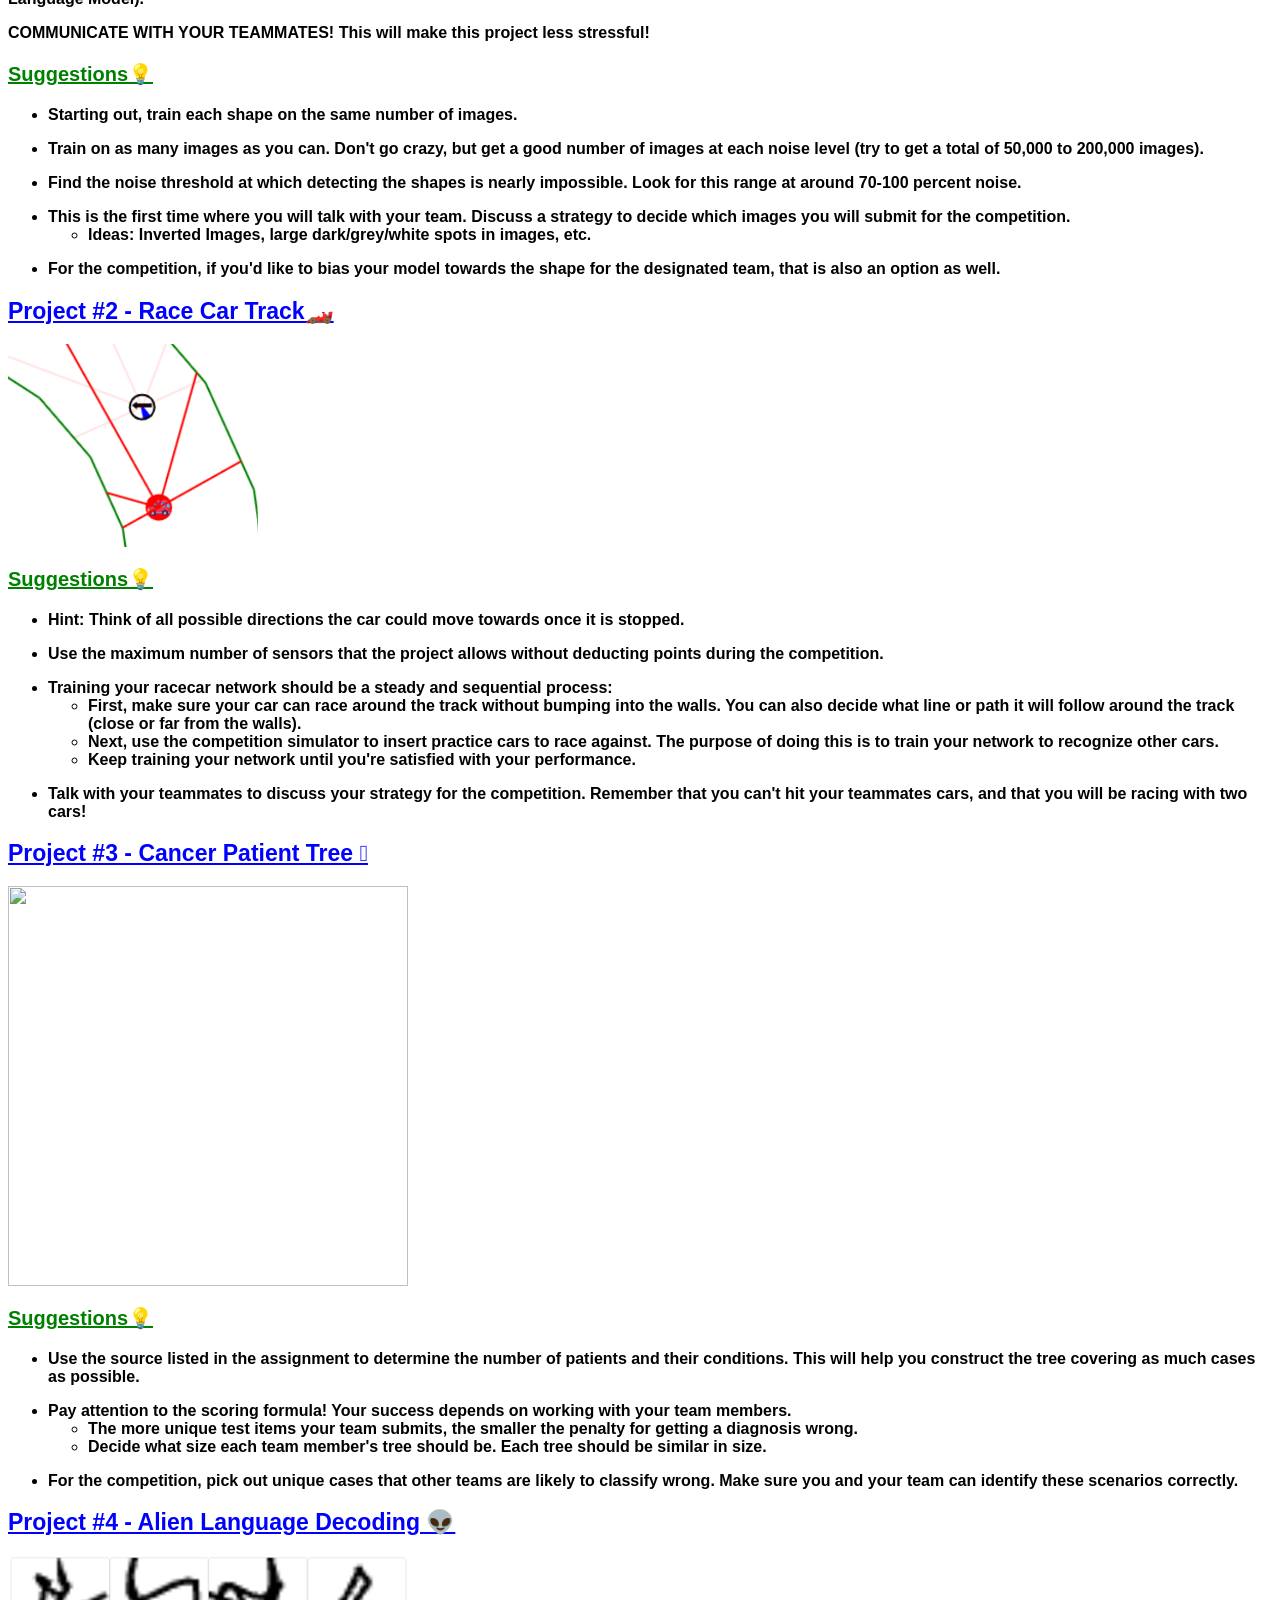
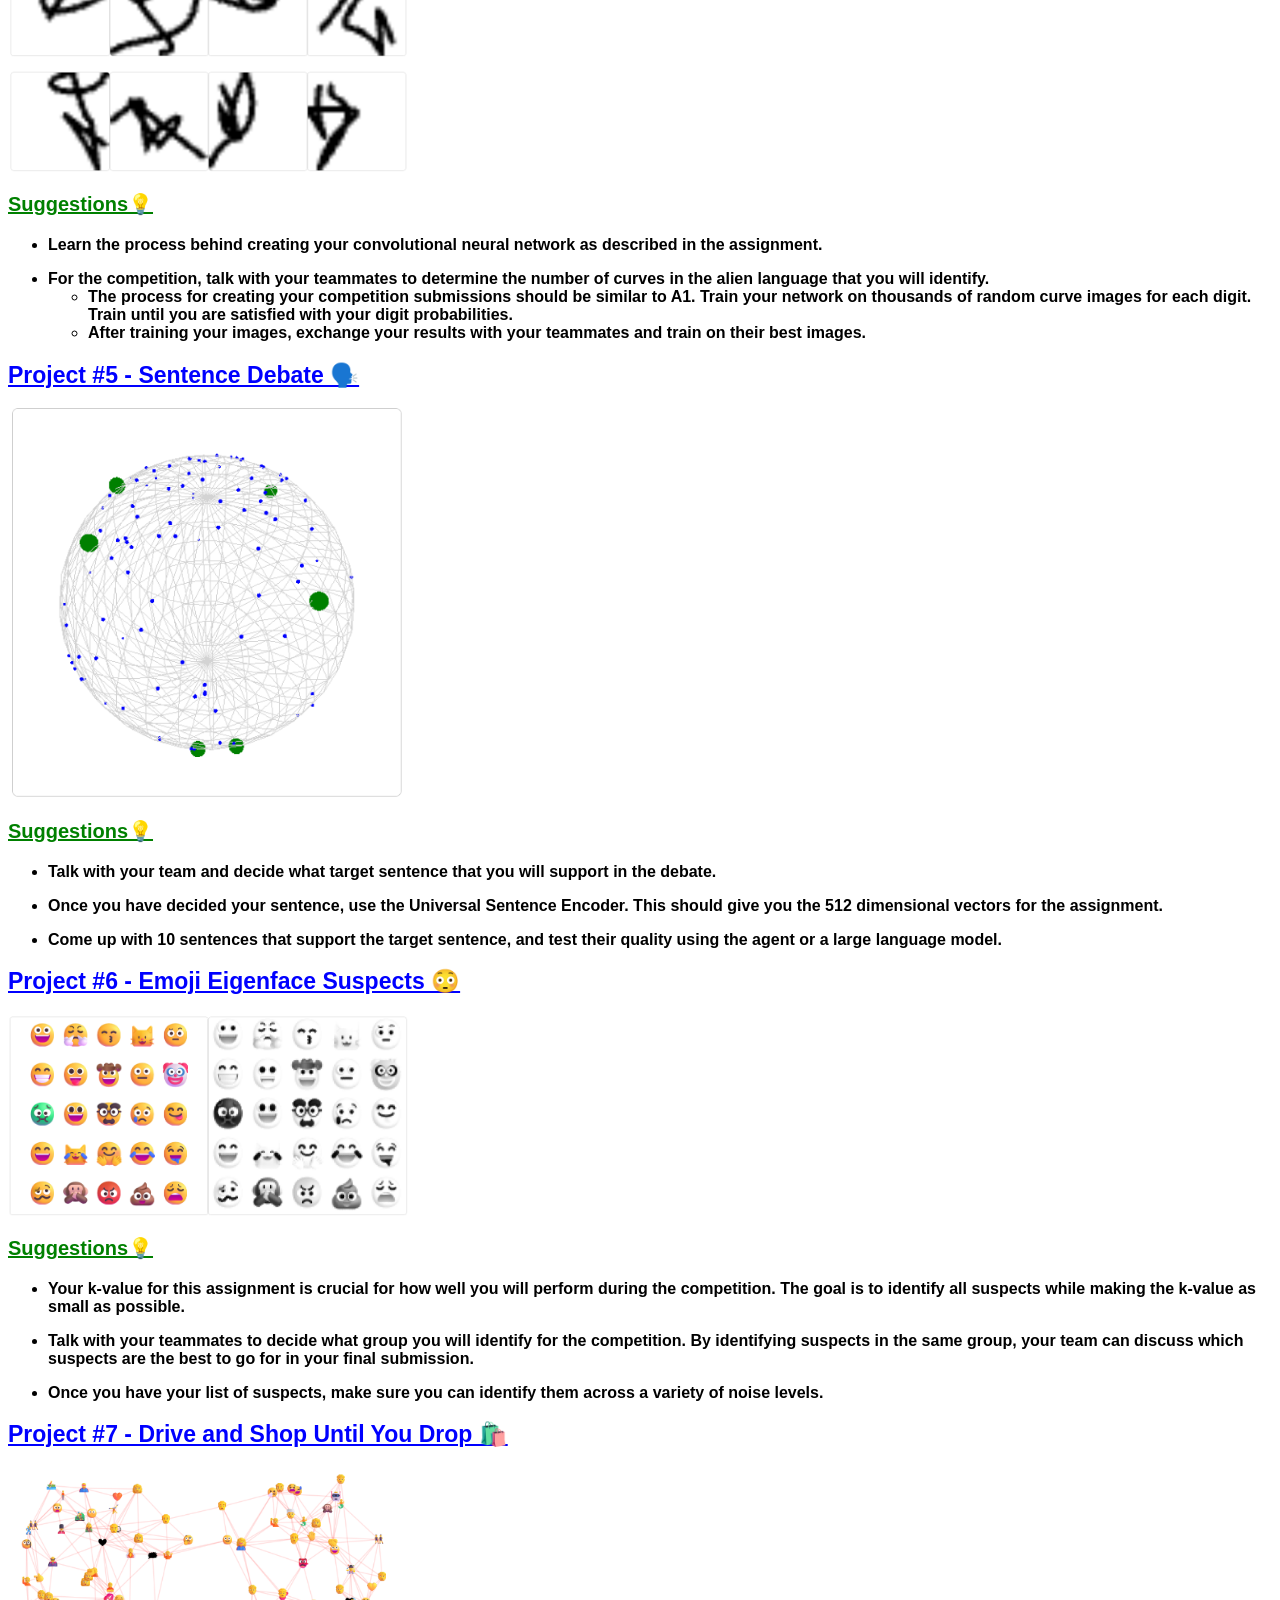
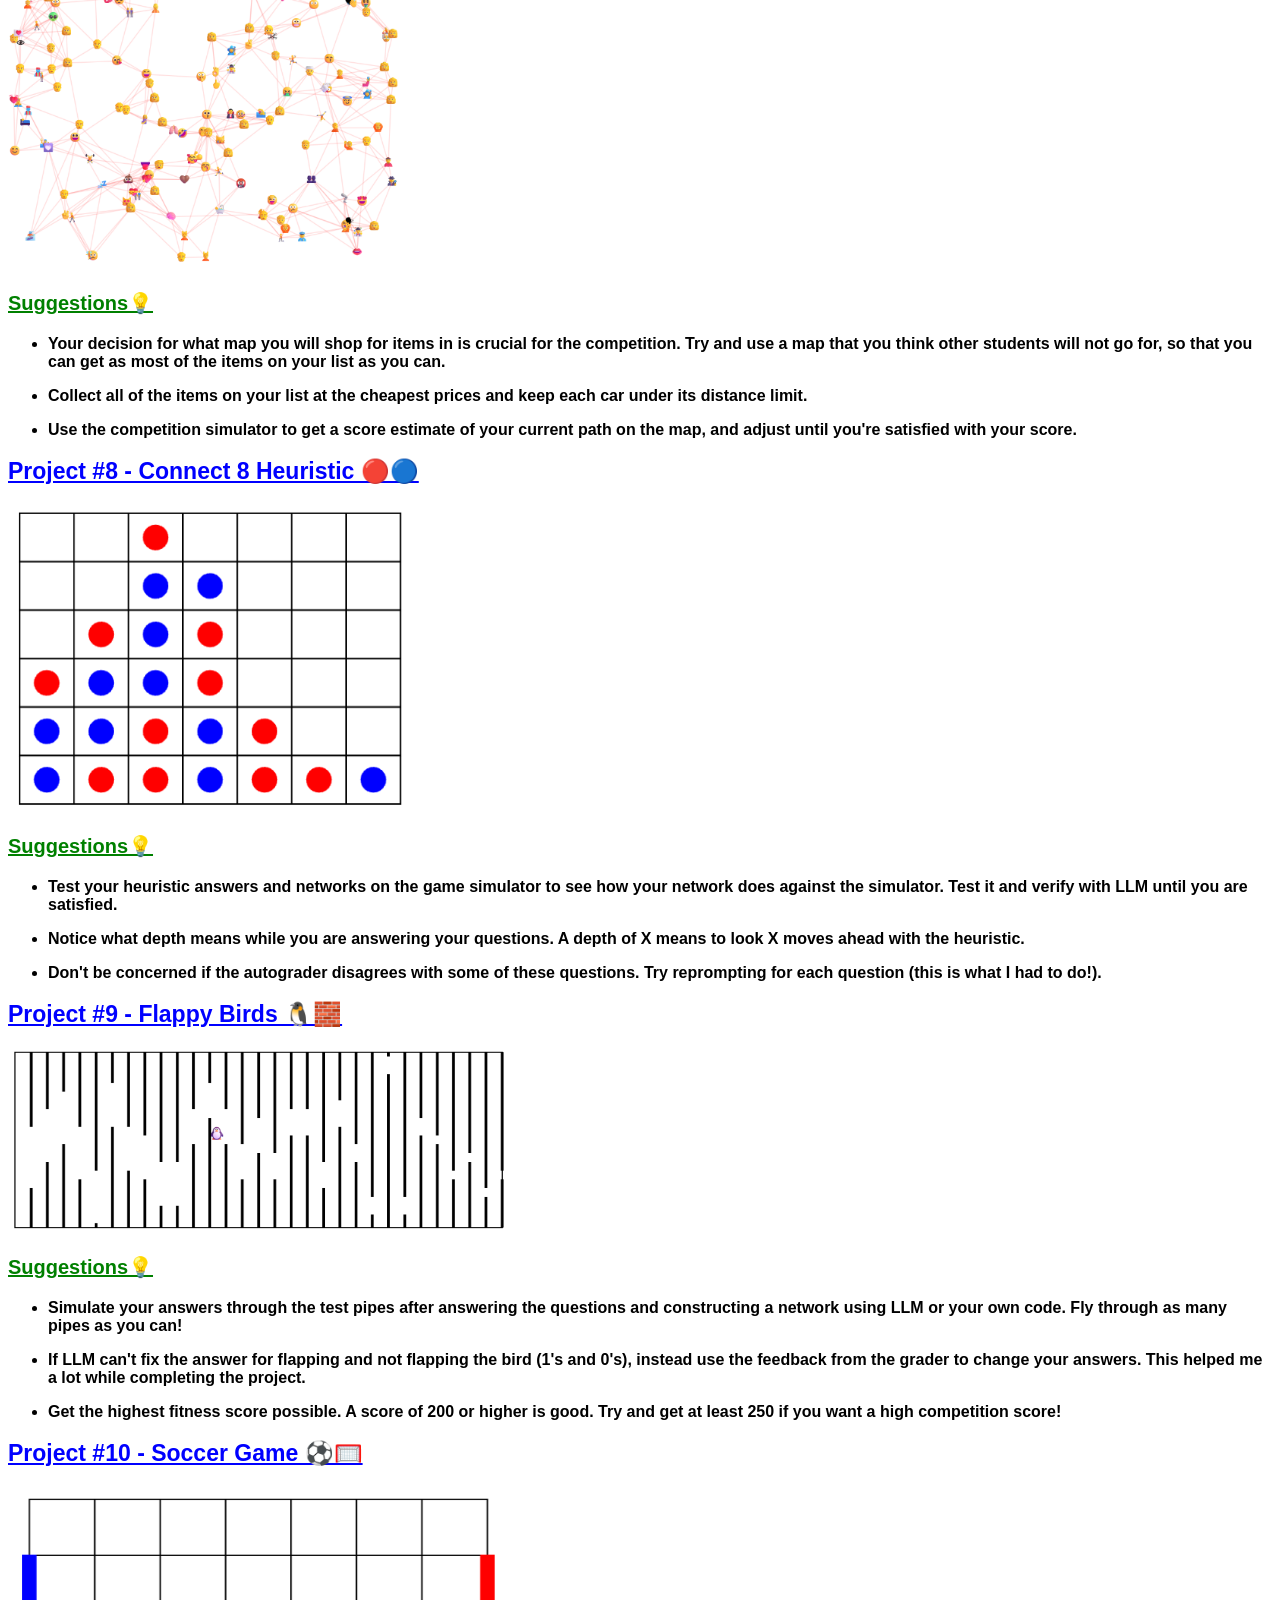
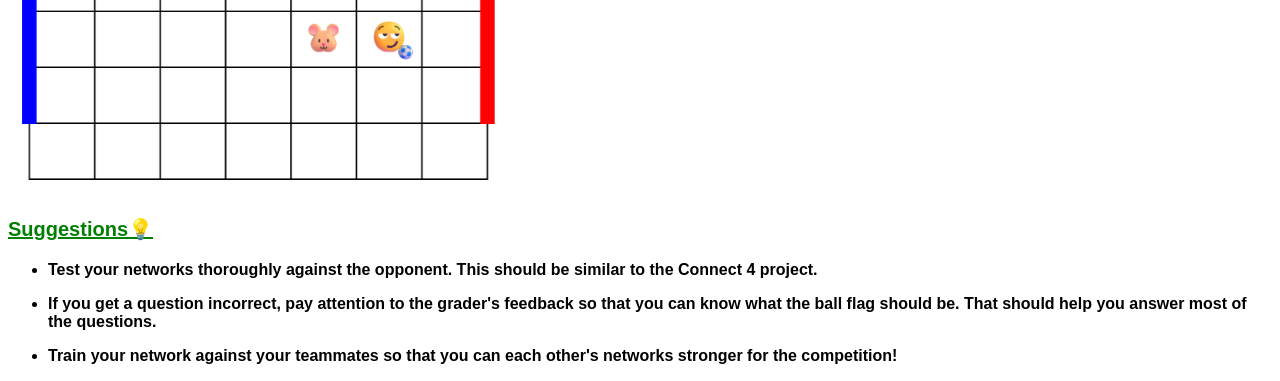
==== commit 1532d72e: "Update image paths in index.html to use 'images/'" ====
--- a/docs/index.html
+++ b/docs/index.html
@@ -36,13 +36,13 @@
             <ul>
                 <li id="bulletText">If you're struggling with a question on an assignment, try entering that same question in a new prompt (reprompting).</li>
             </ul>
-            <img src="models.png" width="300px" style="margin-left: 40px;">
+            <img src="images/models.png" width="300px" style="margin-left: 40px;">
             <ul>
                 <li id="bulletText">If you're not comfortable with Claude, explore other models such as Grok or ChatGPT.</li>
             </ul>
 
             <h2 id="subheader2">Suggestions for Projects 💻</h2>
-            <img src="teammates.png" width="300px" style="margin-left: 40px;">
+            <img src="images/teammates.png" width="300px" style="margin-left: 40px;">
             <ul>
                 <li id="bulletText">Form a group for the projects at the start of the semester.</li>
                 <p></p>
@@ -66,7 +66,7 @@
                 </ul>
             </ul>
             <h2 id="projectHeader">Project #1 - Sphere, Cube Tetrahedron🔴🧊🔺</h2>
-            <img src="shapes.png" width="500px">
+            <img src="images/shapes.png" width="500px">
                 <p>This was one of the most intimidating projects of this course, mostly because you're
                     learning how to train a network for the first time (on your own or using a Large Language
                     Model).
@@ -100,7 +100,7 @@
                     </li>
                 </ul>
             <h2 id="projectHeader">Project #2 - Race Car Track🏎️</h2>
-            <img src="racecar.png" width="250px">
+            <img src="images/racecar.png" width="250px">
                 <h3 id="tipsHeader">Suggestions💡</h3>
                 <ul>
                     <li>Hint: Think of all possible directions the car could move towards once it is stopped.</li>
@@ -127,7 +127,7 @@
                 </ul>
             <h2 id="projectHeader">Project #3 - Cancer Patient Tree 🪾</h2>
                 <p></p>
-                <img src="tree.png" width="400px">
+                <img src="images/tree.png" width="400px">
                 <h3 id="tipsHeader">Suggestions💡</h3>
                 <ul>
                     <li>Use the source listed in the assignment to determine the number of patients and their conditions.
@@ -145,7 +145,7 @@
                     </li>
                 </ul>
             <h2 id="projectHeader">Project #4 - Alien Language Decoding 👽</h2>
-            <img src="alienText.png" width="400px">
+            <img src="images/alienText.png" width="400px">
                 <p></p>
                 <h3 id="tipsHeader">Suggestions💡</h3>
                 <ul>
@@ -171,7 +171,7 @@
                 </ul>
             <h2 id="projectHeader">Project #5 - Sentence Debate 🗣️</h2>
                 <p></p>
-                <img src="debateGlobe.png" width="400px">
+                <img src="images/debateGlobe.png" width="400px">
                 <h3 id="tipsHeader">Suggestions💡</h3>
                 <ul>
                     <li>
@@ -191,7 +191,7 @@
                 </ul>
             <h2 id="projectHeader">Project #6 - Emoji Eigenface Suspects 😳</h2>
                 <p></p>
-                <img src="emojis.png" width="400px">
+                <img src="images/emojis.png" width="400px">
                 <h3 id="tipsHeader">Suggestions💡</h3>
                 <ul>
                     <li>
@@ -213,7 +213,7 @@
                 </ul>
             <h2 id="projectHeader">Project #7 - Drive and Shop Until You Drop 🛍️</h2>
                 <p></p>
-                <img src="shoppingMap.png" width="400px">
+                <img src="images/shoppingMap.png" width="400px">
                 <h3 id="tipsHeader">Suggestions💡</h3>
                 <ul>
                     <li>
@@ -235,7 +235,7 @@
 
             <h2 id="projectHeader">Project #8 - Connect 8 Heuristic 🔴🔵</h2>
                 <p></p>
-                <img src="connectFour.png" width="400px">
+                <img src="images/connectFour.png" width="400px">
                 <h3 id="tipsHeader">Suggestions💡</h3>
                 <ul>
                     <li>
@@ -256,7 +256,7 @@
                 </ul>
             <h2 id="projectHeader">Project #9 - Flappy Birds 🐧🧱</h2>
                 <p></p>
-                <img src="flappyBirds.png" width="500px">
+                <img src="images/flappyBirds.png" width="500px">
                 <h3 id="tipsHeader">Suggestions💡</h3>
                 <ul>
                     <li>
@@ -279,7 +279,7 @@
 
             <h2 id="projectHeader">Project #10 - Soccer Game ⚽🥅</h2>
                 <p></p>
-                <img src="soccerGame.png" width="500px">
+                <img src="images/soccerGame.png" width="500px">
                 <h3 id="tipsHeader">Suggestions💡</h3>
                 <ul>
                     <li>
